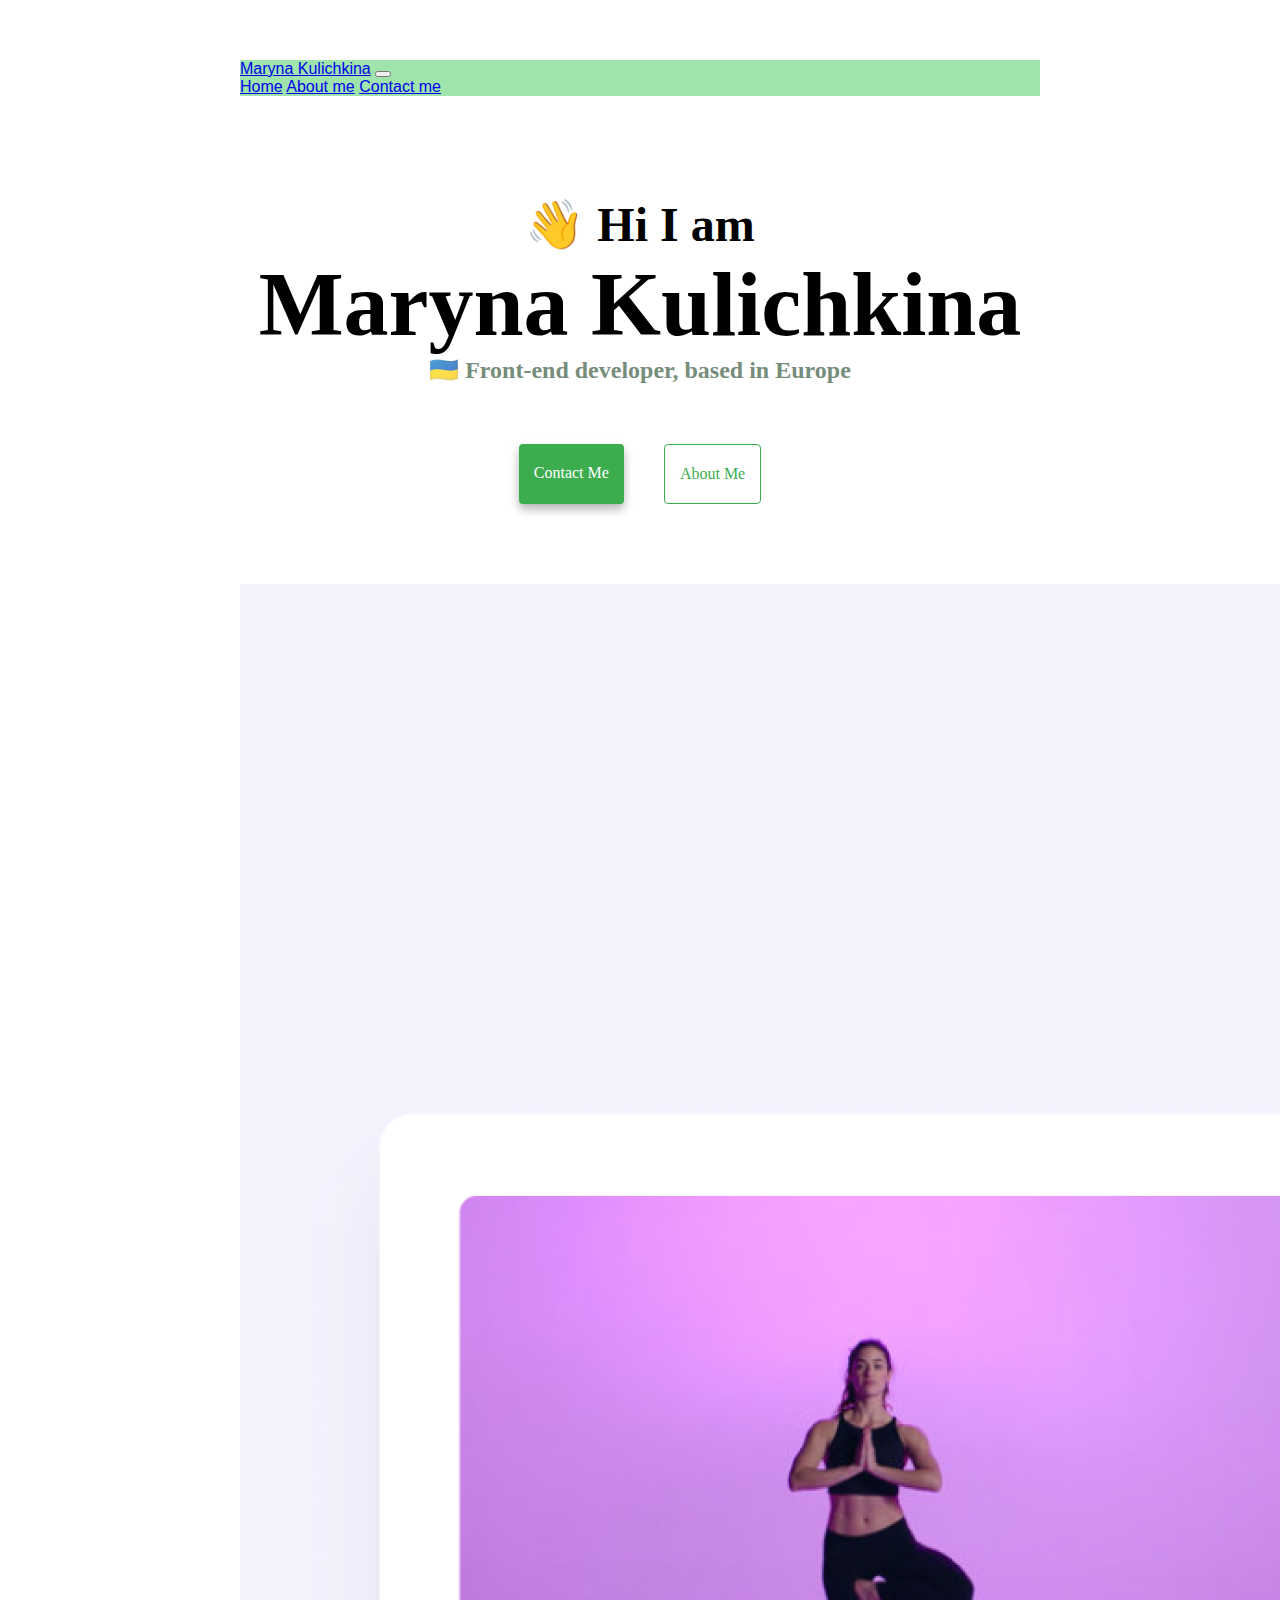
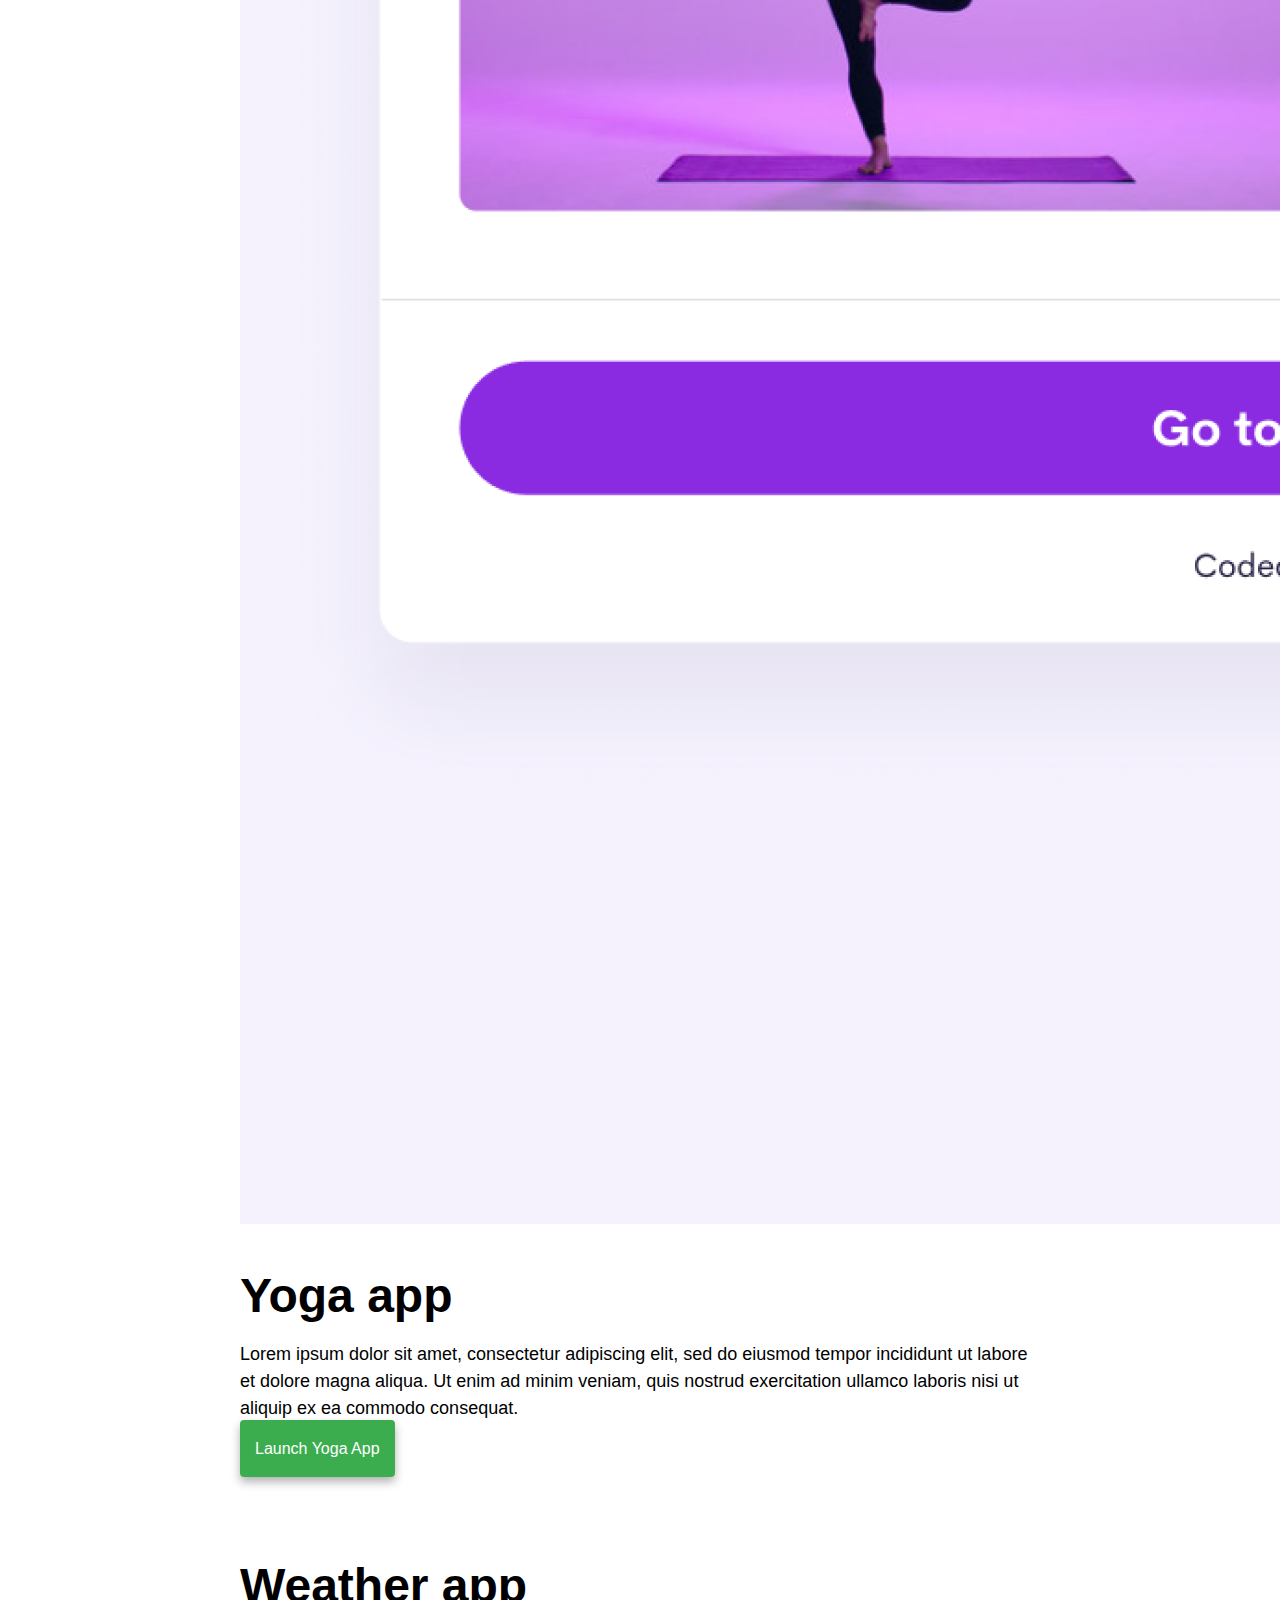
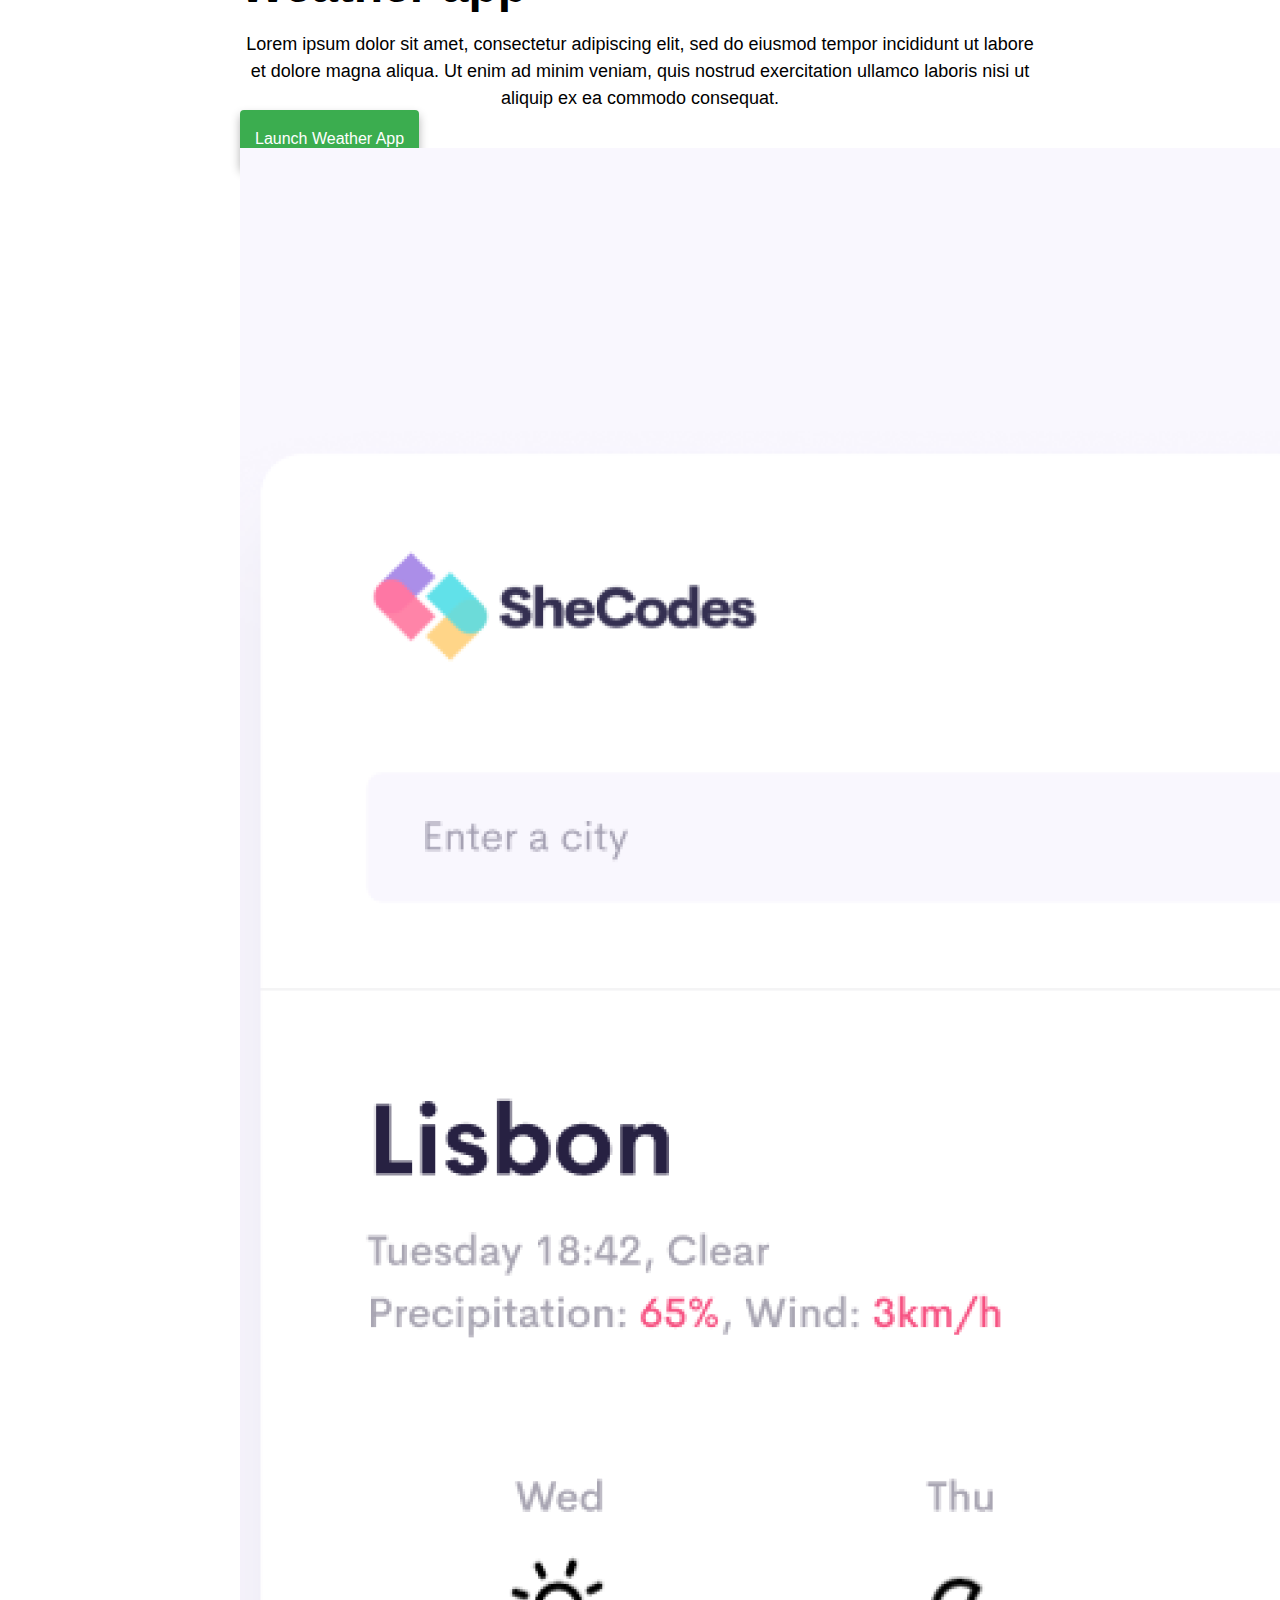
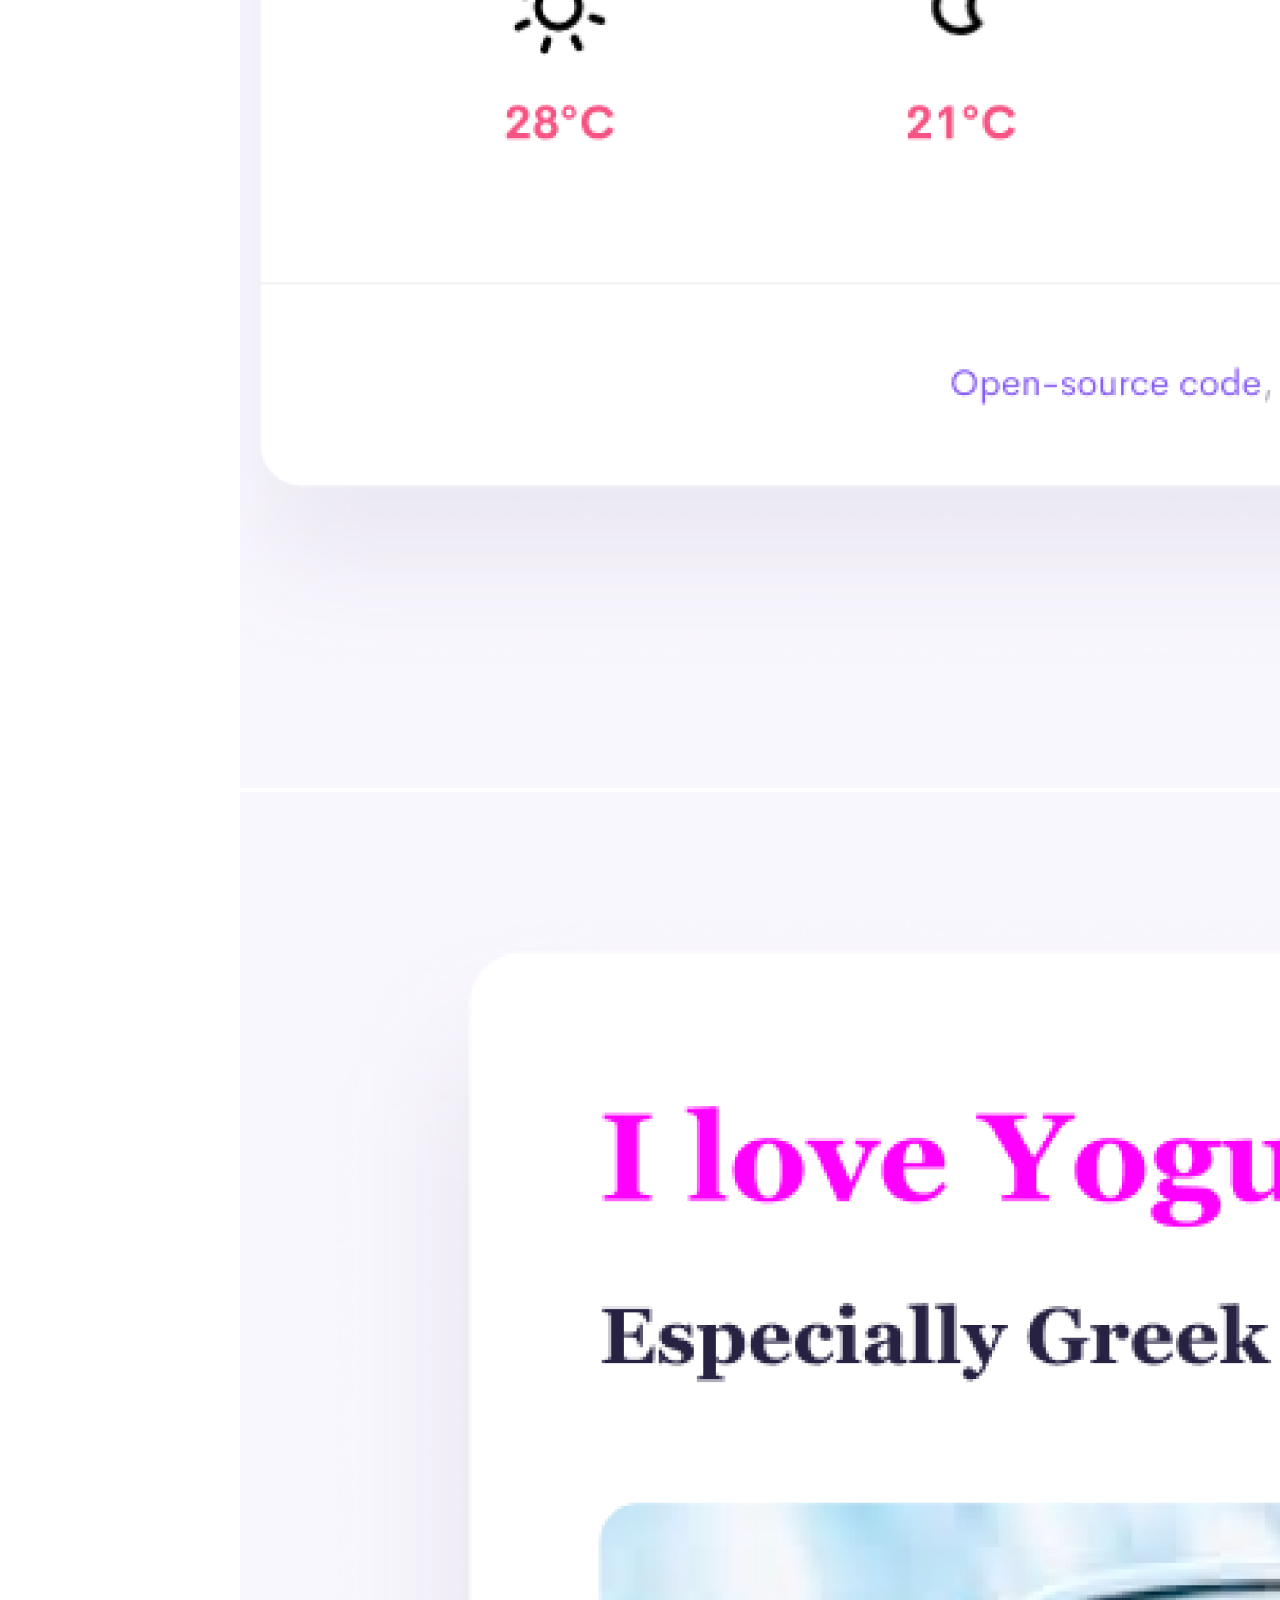
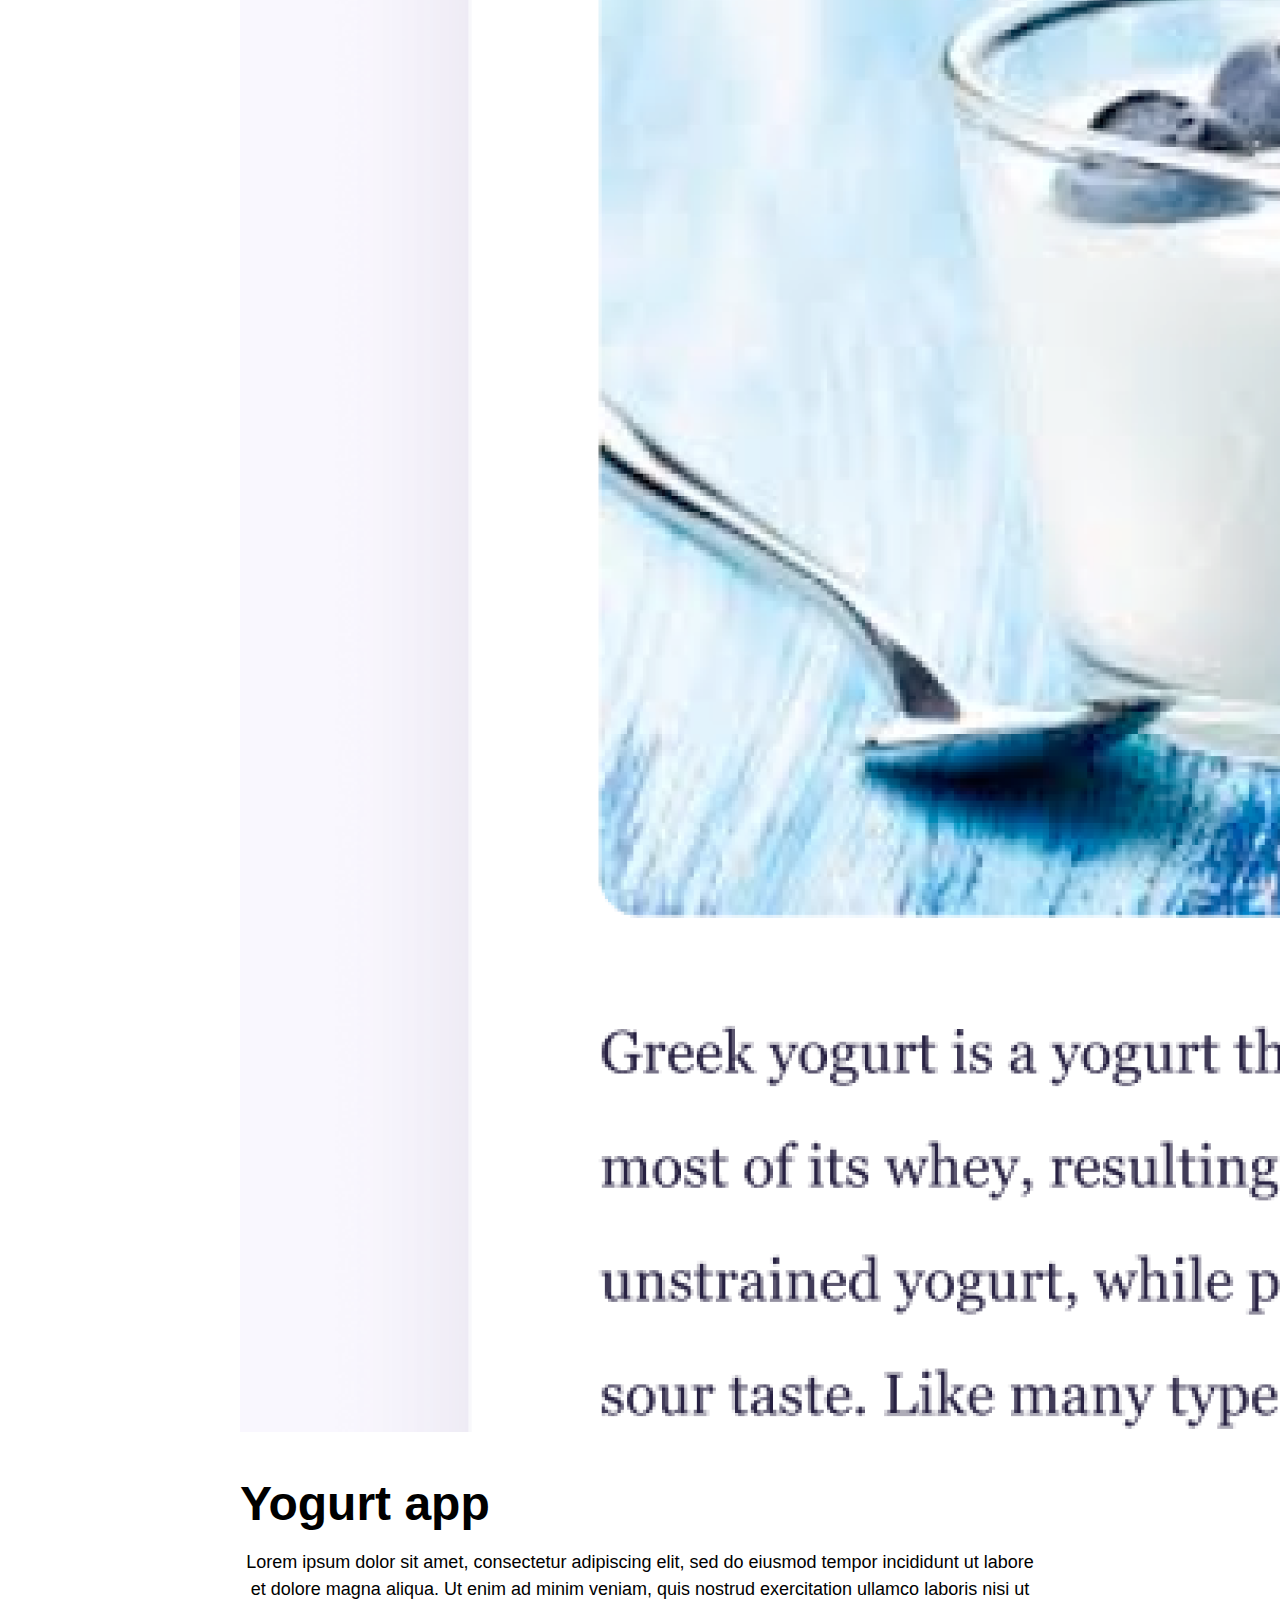
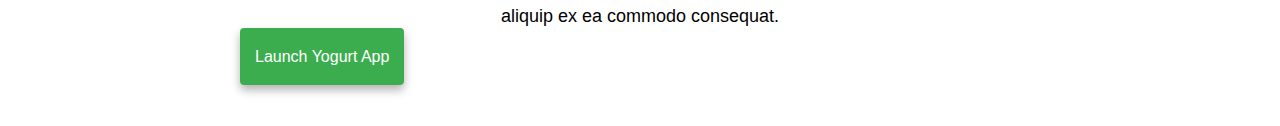
==== index.html @ 164ecdcb "Initial commit" ====
<!DOCTYPE html>
<html lang="en">
  <head>
    <meta charset="UTF-8" />
    <meta http-equiv="X-UA-Compatible" content="IE=edge" />
    <meta name="viewport" content="width=device-width, initial-scale=1.0" />
    <title>Front-end developer - Maryna Kulichkina</title>
    <meta
      name="description"
      content="Maryna Kulichkina is a front-end developer based in Europe, check out her projects and contact her for job inquiries"
    />
    <link
      href="https://cdn.jsdelivr.net/npm/bootstrap@5.2.0/dist/css/bootstrap.min.css"
      rel="stylesheet"
      integrity="sha384-gH2yIJqKdNHPEq0n4Mqa/HGKIhSkIHeL5AyhkYV8i59U5AR6csBvApHHNl/vI1Bx"
      crossorigin="anonymous"
    />
    <link rel="stylesheet" href="style.css" />
  </head>
  <body>
    <div class="container">
      <nav
        class="navbar bg-custom rounded-2 fixed-top navbar-expand-lg bg-light"
      >
        <div class="container-fluid">
          <a class="navbar-brand" href="index.html">Maryna Kulichkina</a>
          <button
            class="navbar-toggler"
            type="button"
            data-bs-toggle="collapse"
            data-bs-target="#navbarNavAltMarkup"
            aria-controls="navbarNavAltMarkup"
            aria-expanded="false"
            aria-label="Toggle navigation"
          >
            <span class="navbar-toggler-icon"></span>
          </button>
          <div class="collapse navbar-collapse" id="navbarNavAltMarkup">
            <div class="navbar-nav">
              <a class="nav-link active" aria-current="page" href="index.html"
                >Home</a
              >
              <a class="nav-link" href="about.html">About me</a>
              <a class="nav-link" href="about.html#email-link">Contact me</a>
            </div>
          </div>
        </div>
      </nav>
    </div>
    <h2>👋 Hi I am</h2>
    <h1>Maryna Kulichkina</h1>
    <h3>🇺🇦 Front-end developer, based in Europe</h3>
    <div class="navigation-links">
      <a
        href="about.html#contact"
        class="contact-link"
        title="Contact Maryna Kulichkina"
        >Contact me</a
      >
      <a href="about.html" class="about-link" title="About Maryna Kulichkina"
        >About me</a
      >
    </div>
    <div class="container">
      <div class="row">
        <div class="col-md-6">
          <img
            src="images/yoga.png"
            class="img-fluid rounded d-none d-sm-block"
            alt="Yoga project"
          />
        </div>
        <div class="col-md-6">
          <h2 class="mb-3">Yoga app</h2>
          <p class="description">
            Lorem ipsum dolor sit amet, consectetur adipiscing elit, sed do
            eiusmod tempor incididunt ut labore et dolore magna aliqua. Ut enim
            ad minim veniam, quis nostrud exercitation ullamco laboris nisi ut
            aliquip ex ea commodo consequat.
          </p>
          <div class="mt-5">
            <a href="#" class="primary-link" title="Yoga project"
              >Launch Yoga app</a
            >
          </div>
        </div>
      </div>
    </div>
    <div class="container">
      <div class="row">
        <div class="col-md-6">
          <h2 class="mb-3">Weather app</h2>
          <p>
            Lorem ipsum dolor sit amet, consectetur adipiscing elit, sed do
            eiusmod tempor incididunt ut labore et dolore magna aliqua. Ut enim
            ad minim veniam, quis nostrud exercitation ullamco laboris nisi ut
            aliquip ex ea commodo consequat.
          </p>
          <div class="mb-5 mt-5">
            <a href="#" class="primary-link" title="Weather app"
              >Launch Weather app</a
            >
          </div>
        </div>

        <div class="col-md-6">
          <img
            src="images/weather.png"
            class="img-fluid rounded d-none d-sm-block"
            alt="Weather app"
          />
        </div>
      </div>
      <div class="row">
        <div class="col-md-6">
          <img
            src="images/yogurt.png"
            class="img-fluid rounded d-none d-sm-block"
            alt="Yogurt project"
          />
        </div>
        <div class="col-md-6">
          <h2 class="mb-3">Yogurt app</h2>
          <p>
            Lorem ipsum dolor sit amet, consectetur adipiscing elit, sed do
            eiusmod tempor incididunt ut labore et dolore magna aliqua. Ut enim
            ad minim veniam, quis nostrud exercitation ullamco laboris nisi ut
            aliquip ex ea commodo consequat.
          </p>
          <div class="mt-5">
            <a href="#" class="primary-link" title="Yogurt project"
              >Launch Yogurt app</a
            >
          </div>
        </div>
      </div>
    </div>
    <script
      src="https://cdn.jsdelivr.net/npm/bootstrap@5.2.0/dist/js/bootstrap.bundle.min.js"
      integrity="sha384-A3rJD856KowSb7dwlZdYEkO39Gagi7vIsF0jrRAoQmDKKtQBHUuLZ9AsSv4jD4Xa"
      crossorigin="anonymous"
    ></script>
  </body>
</html>
---- style.css ----
:root {
  --primary-color: #3bad4f;
  --secondary-color: #9ee4ab;
  --box-shadow: 0 5px 10px rgba(0, 0, 0, 0.3);
  --h3-color: #3c5e43;
}
.container {
  font-family: "Roboto", sans-serif;
  margin: 60px auto;
  max-width: 800px;
}

body {
  margin: 20px auto;
}

h1,
h2,
h3 {
  text-align: center;
  margin: 0;
}

h1 {
  font-size: 90px;
}

h2 {
  font-size: 48px;
  padding-top: 40px;
}

h3 {
  font-size: 24px;
  opacity: 0.7;
  color: var(--h3-color);
}

p {
  font-size: 18px;
  line-height: 1.5;
  text-align: center;
}

.navigation-links {
  display: flex;
  margin-top: 40px;
  justify-content: center;
}

.navigation-links a {
  margin: 20px;
  border-radius: 4px;
  padding: 20px 15px;
  text-decoration: none;
  text-transform: capitalize;
}

.contact-link {
  background: var(--primary-color);
  box-shadow: var(--box-shadow);
  color: white;
}

.about-link {
  color: var(--primary-color);
  border: 1px solid var(--primary-color);
}

a:hover {
  color: #3c5e43;
}

.about-paragraphs {
  display: flex;
  margin: 30px 0;
}

.about-paragraphs p {
  margin: 10px;
}

.email-link {
  display: flex;
  justify-content: center;
  color: var(--primary-color);
  font-size: 28px;
  text-decoration: none;
}

.email-link:hover {
  text-decoration: underline;
}
.primary-link {
  border-radius: 4px;
  padding: 20px 15px;
  text-decoration: none;
  text-transform: capitalize;
  background: var(--primary-color);
  box-shadow: var(--box-shadow);
  color: white;
}
.mb-3,
.description {
  text-align: left;
}

.bg-custom {
  background-color: var(--secondary-color) !important;
}

@media (max-width: 576px) {
  .mb-3 {
    padding-top: 10px;
  }
  .mb-3,
  .description {
    text-align: center;
  }
  .primary-link {
    display: block;
    margin: auto 15px;
    text-align: center;
  }
  h1 {
    font-size: 48px;
  }
  h2 {
    font-size: 32px;
  }
}
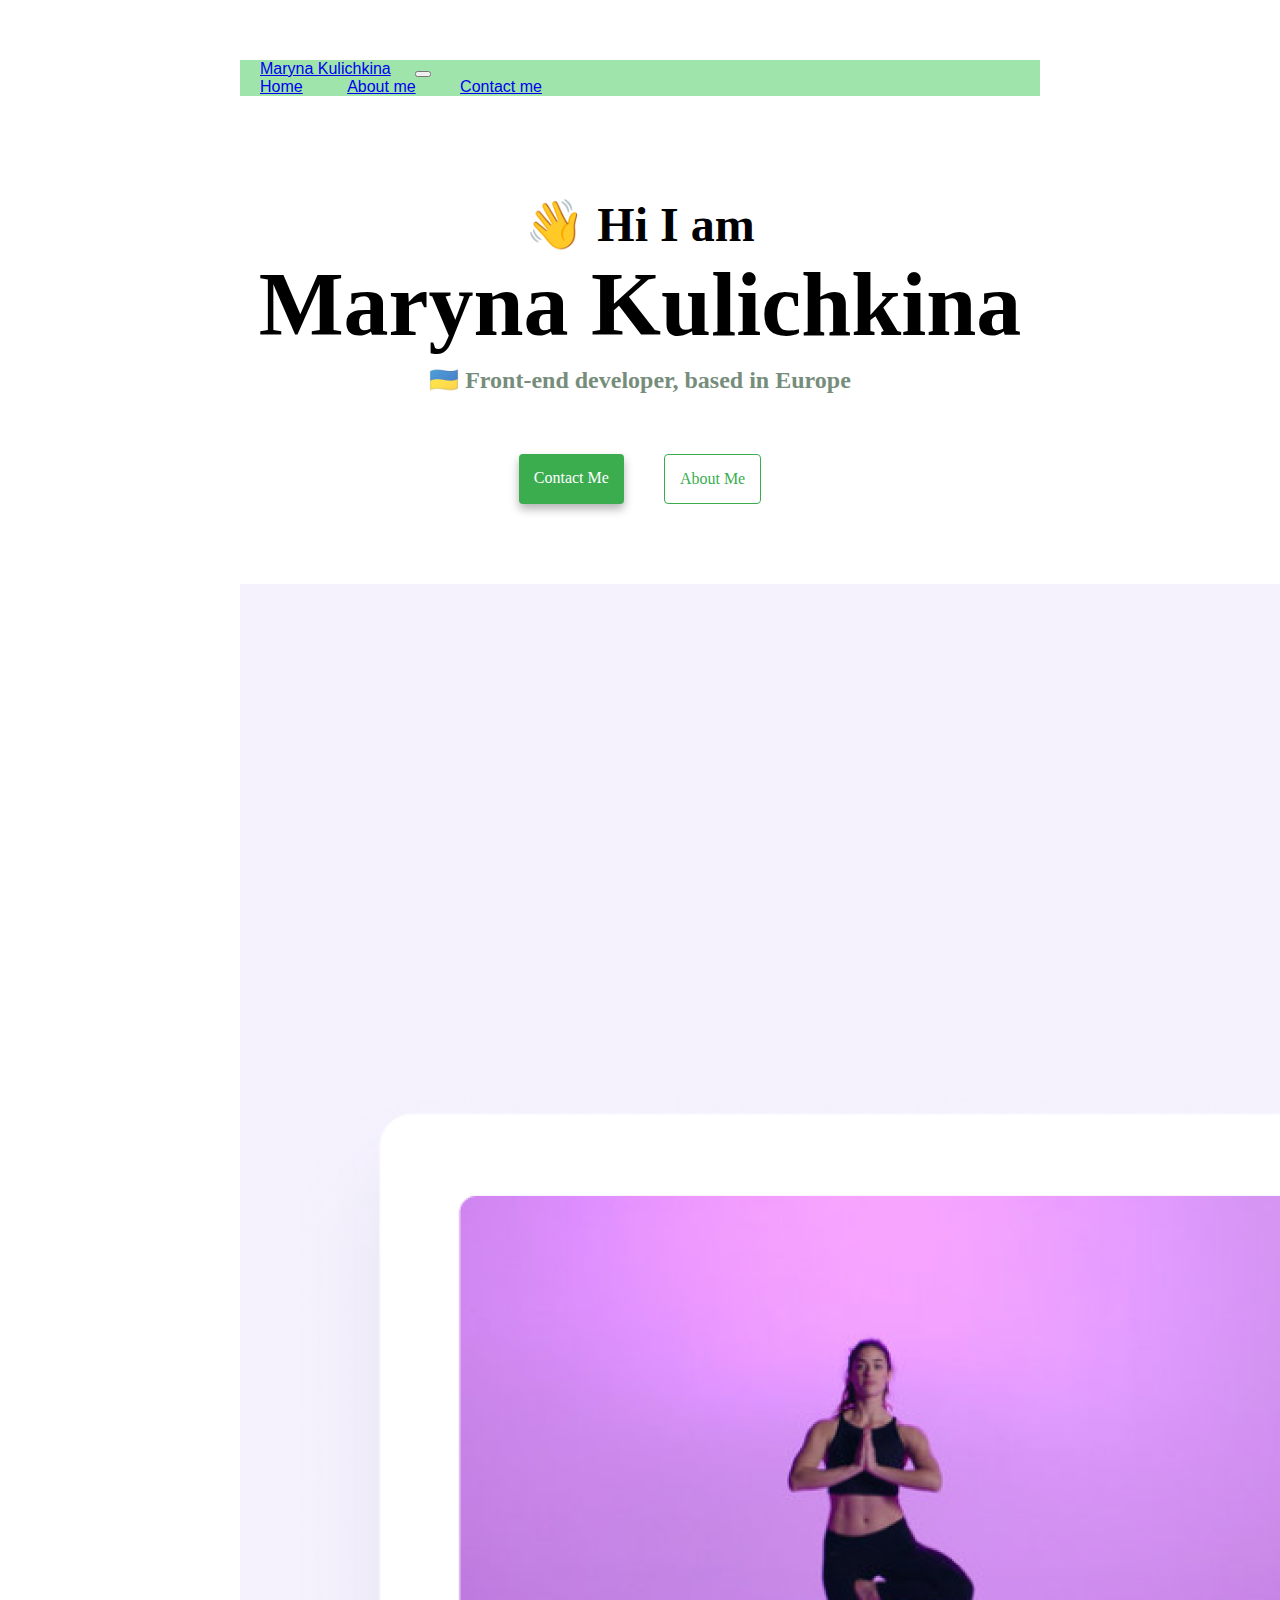
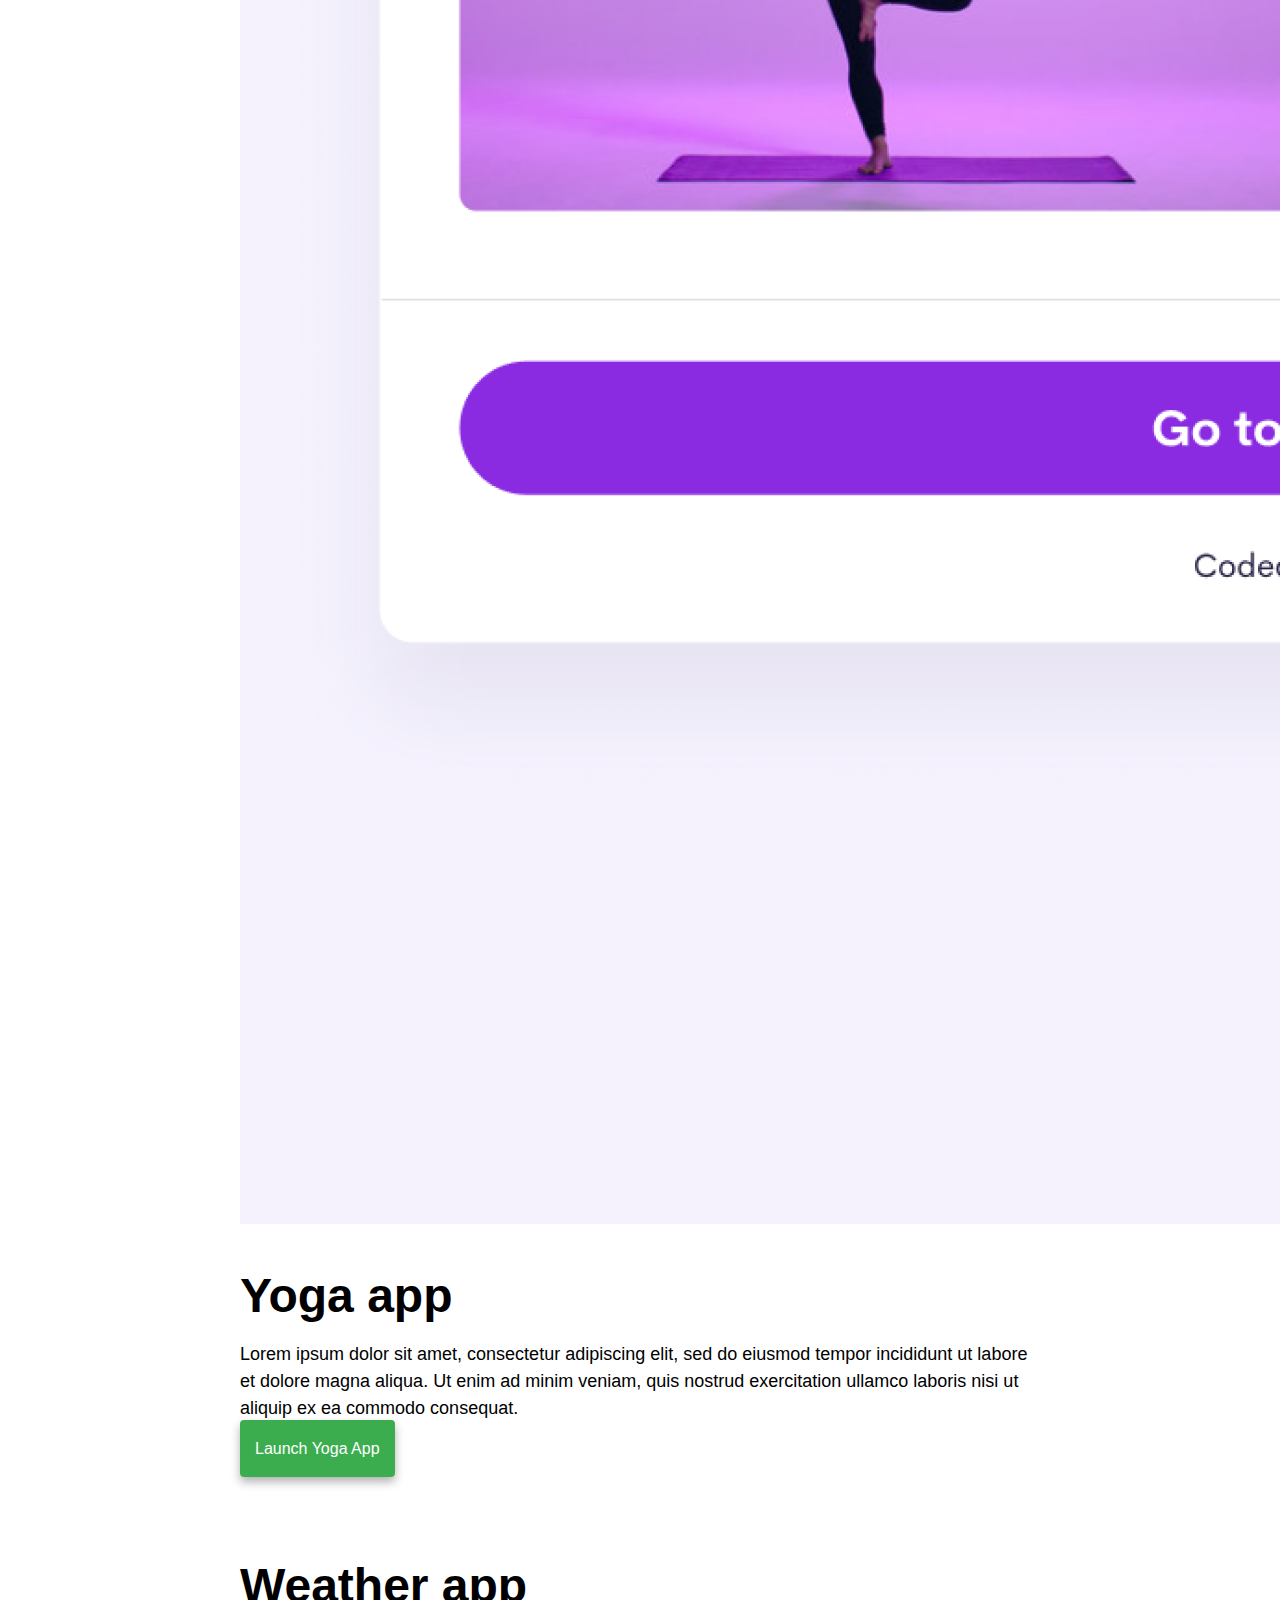
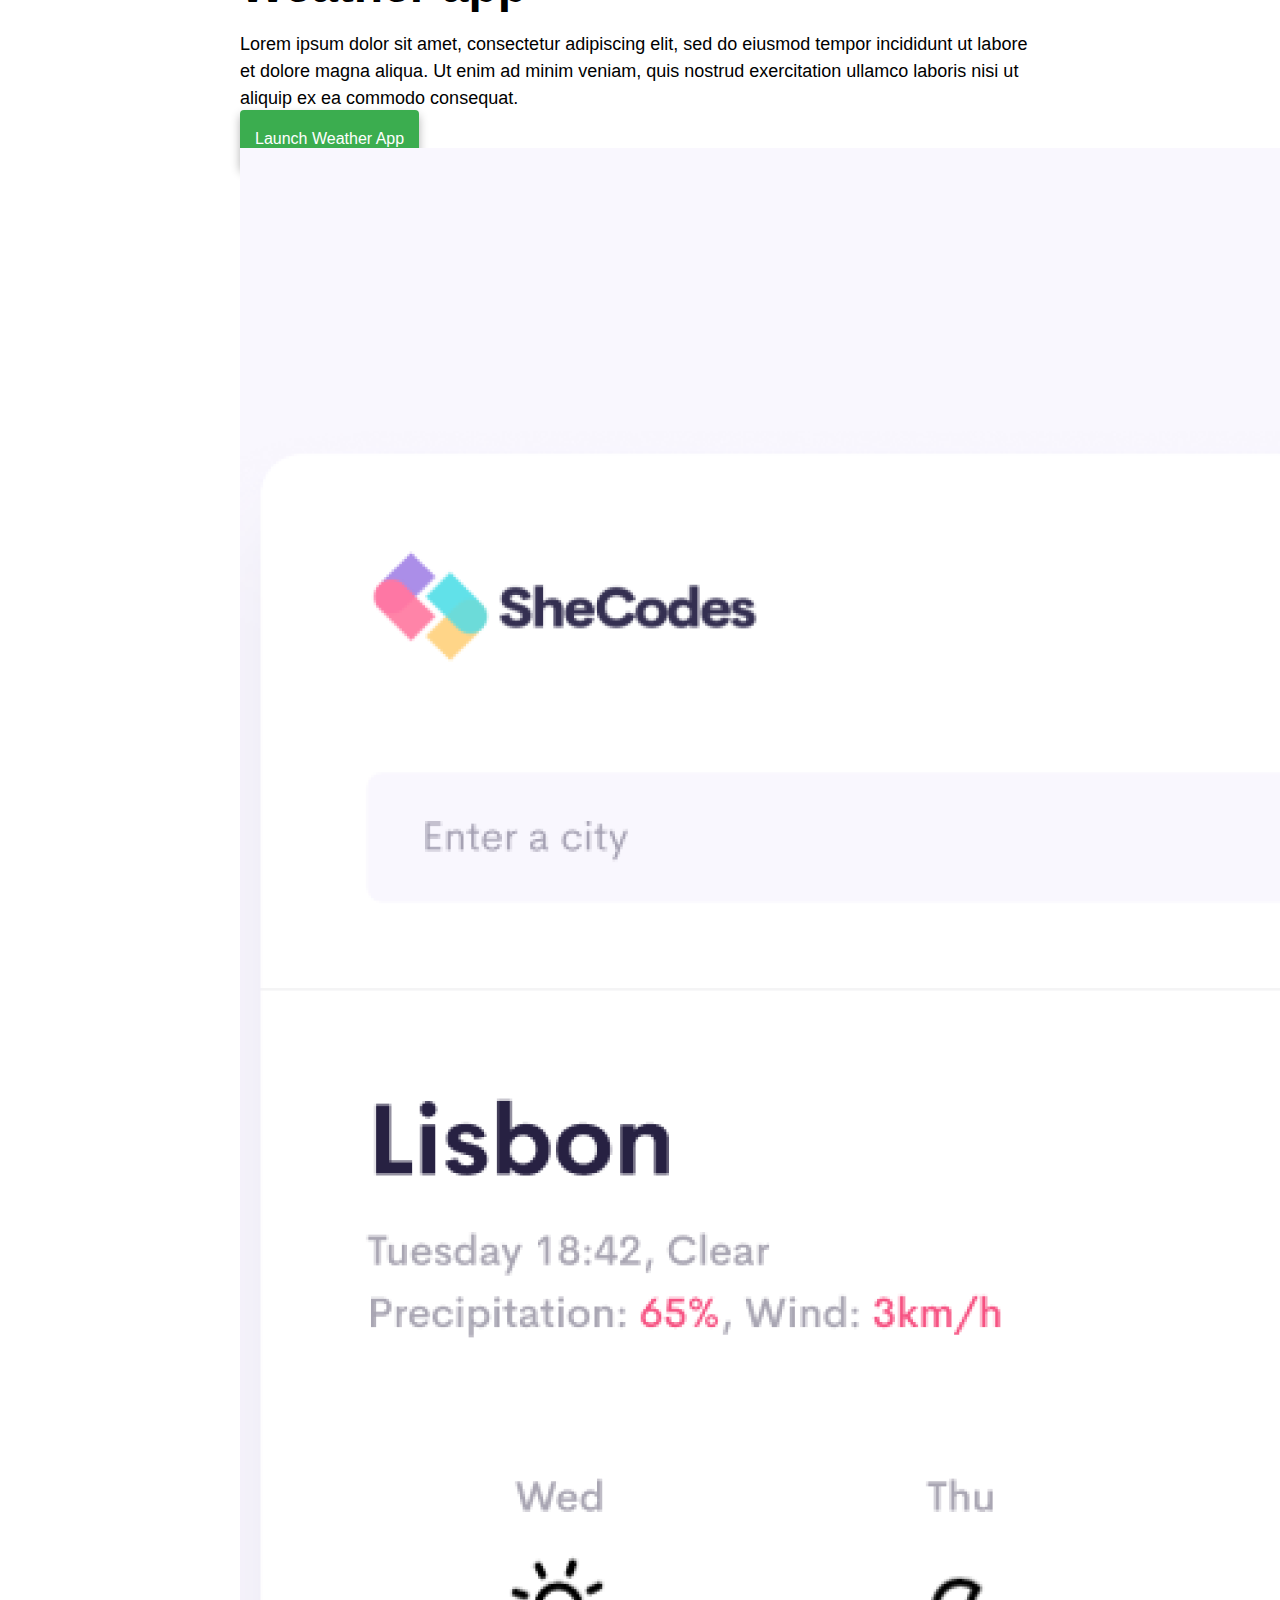
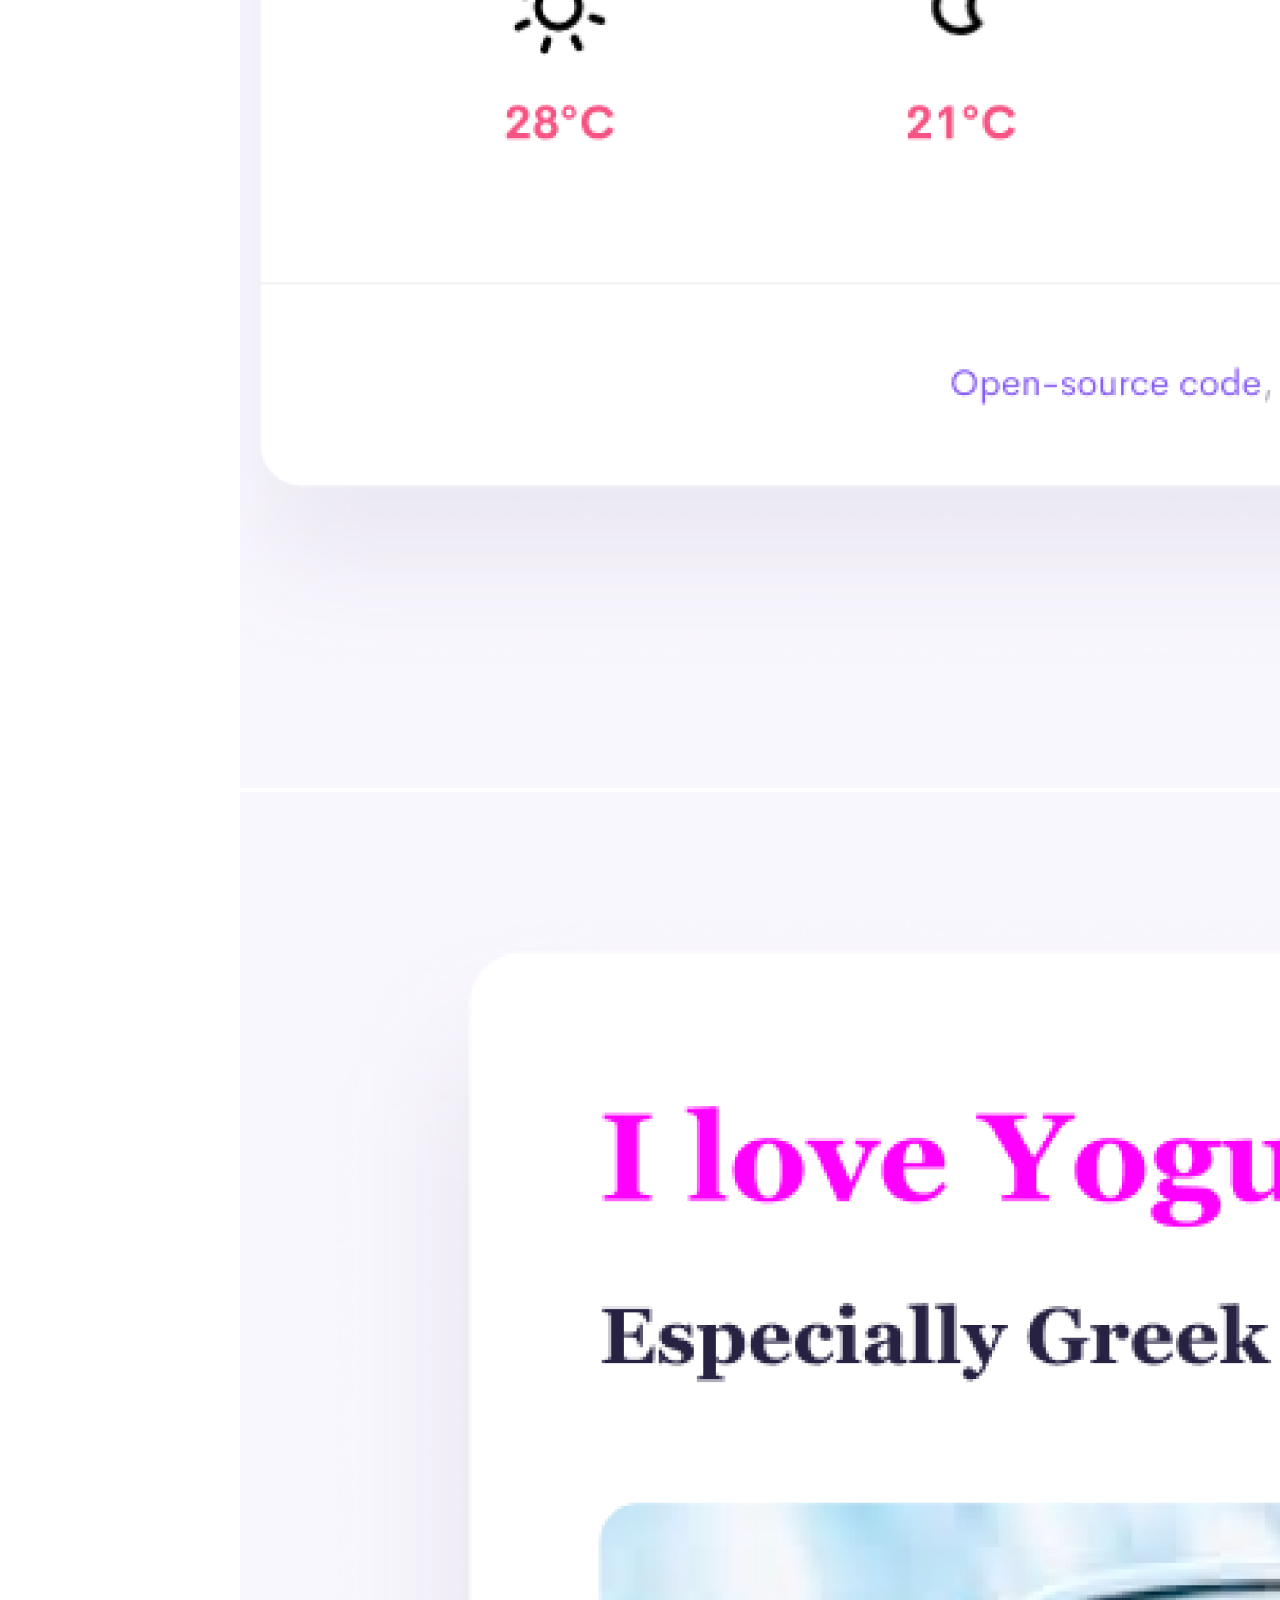
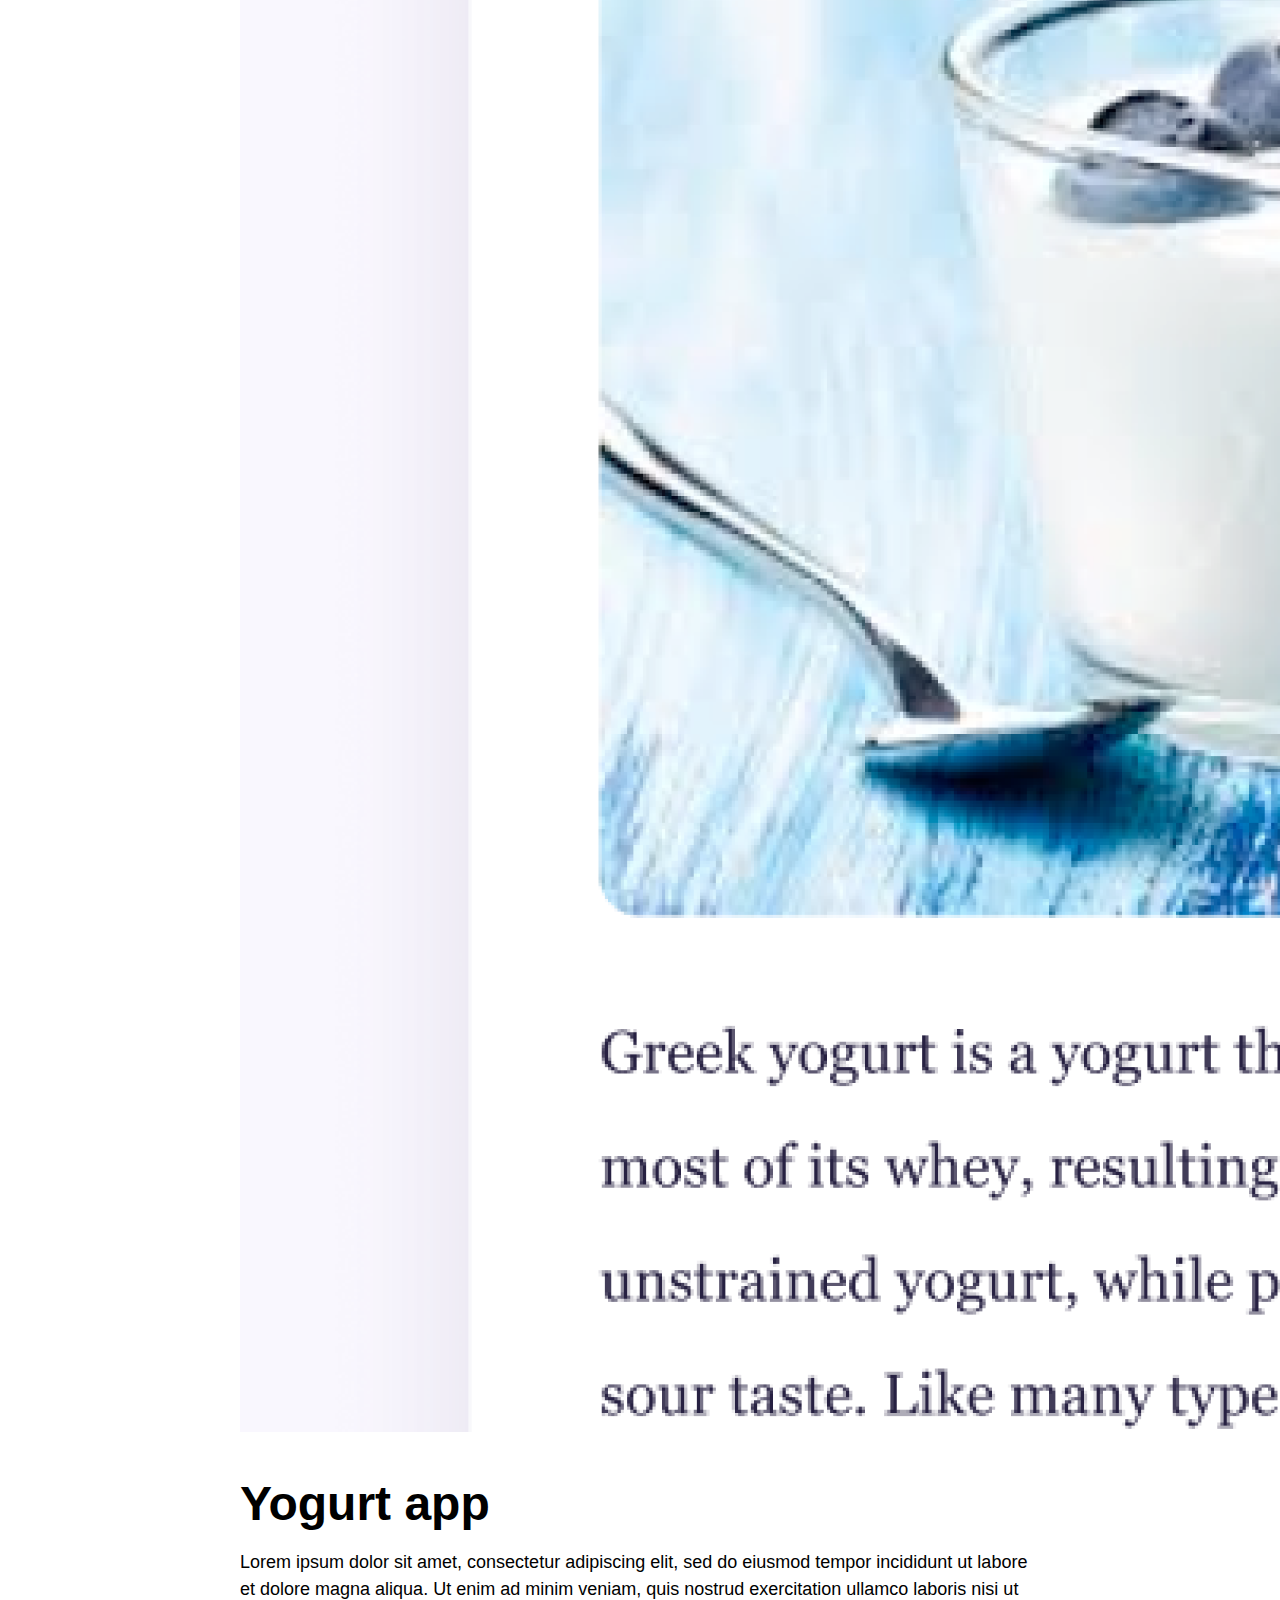
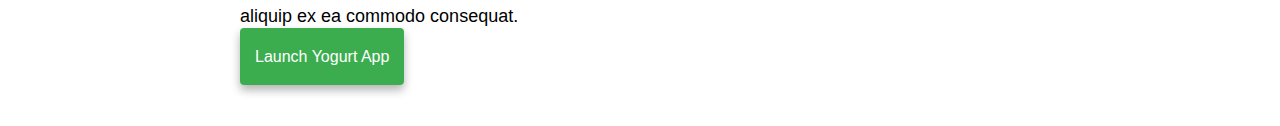
==== commit 79ba22ca: "Navbar content to left side" ====
--- a/index.html
+++ b/index.html
@@ -35,7 +35,10 @@
           >
             <span class="navbar-toggler-icon"></span>
           </button>
-          <div class="collapse navbar-collapse" id="navbarNavAltMarkup">
+          <div
+            class="collapse navbar-collapse d-flex justify-content-end"
+            id="navbarNavAltMarkup"
+          >
             <div class="navbar-nav">
               <a class="nav-link active" aria-current="page" href="index.html"
                 >Home</a
@@ -90,7 +93,7 @@
       <div class="row">
         <div class="col-md-6">
           <h2 class="mb-3">Weather app</h2>
-          <p>
+          <p class="description">
             Lorem ipsum dolor sit amet, consectetur adipiscing elit, sed do
             eiusmod tempor incididunt ut labore et dolore magna aliqua. Ut enim
             ad minim veniam, quis nostrud exercitation ullamco laboris nisi ut
@@ -121,7 +124,7 @@
         </div>
         <div class="col-md-6">
           <h2 class="mb-3">Yogurt app</h2>
-          <p>
+          <p class="description">
             Lorem ipsum dolor sit amet, consectetur adipiscing elit, sed do
             eiusmod tempor incididunt ut labore et dolore magna aliqua. Ut enim
             ad minim veniam, quis nostrud exercitation ullamco laboris nisi ut
--- a/style.css
+++ b/style.css
@@ -10,6 +10,10 @@
   max-width: 800px;
 }
 
+.nav-link,
+.navbar-brand {
+  margin: auto 20px;
+}
 body {
   margin: 20px auto;
 }
@@ -31,6 +35,7 @@
 }
 
 h3 {
+  padding-top: 10px;
   font-size: 24px;
   opacity: 0.7;
   color: var(--h3-color);
@@ -51,7 +56,7 @@
 .navigation-links a {
   margin: 20px;
   border-radius: 4px;
-  padding: 20px 15px;
+  padding: 15px 15px;
   text-decoration: none;
   text-transform: capitalize;
 }
@@ -128,4 +133,9 @@
   h2 {
     font-size: 32px;
   }
+  .nav-link,
+  .navbar-nav {
+    display: flex !important;
+    justify-content: center;
+  }
 }
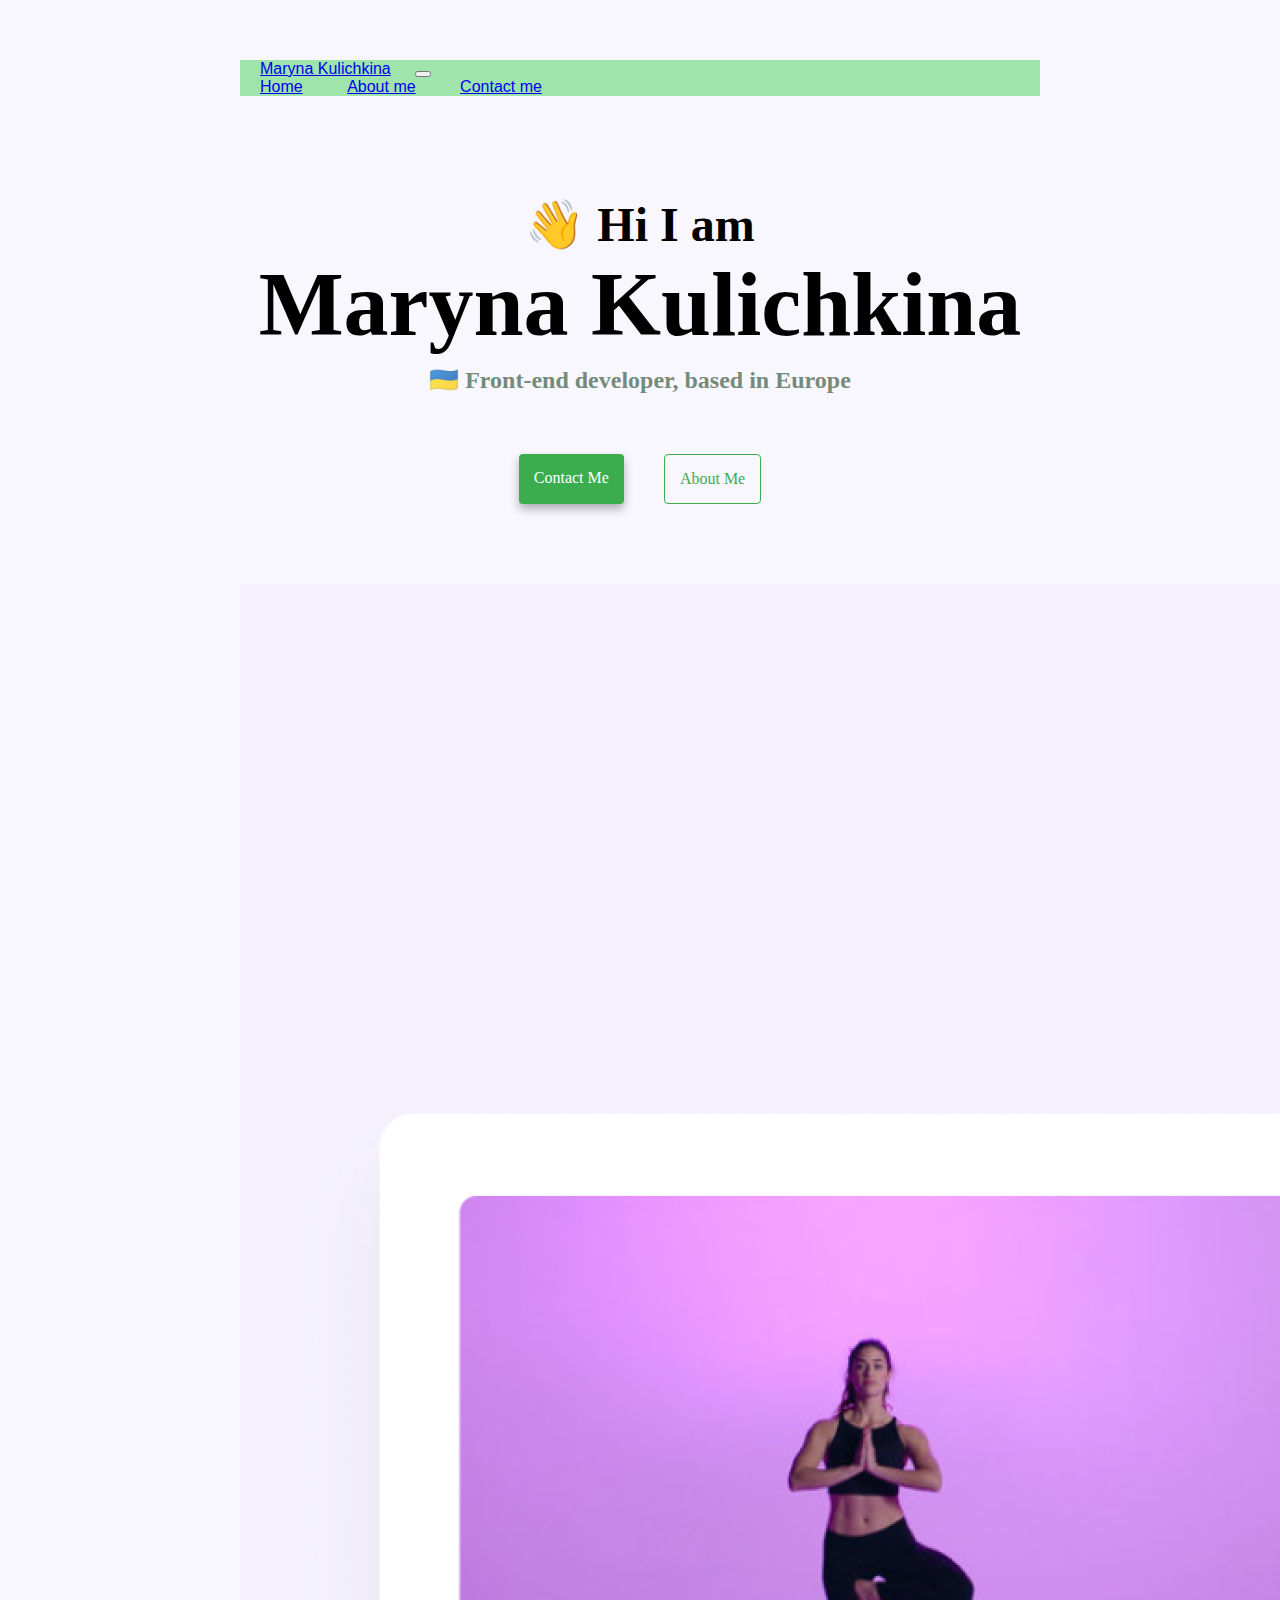
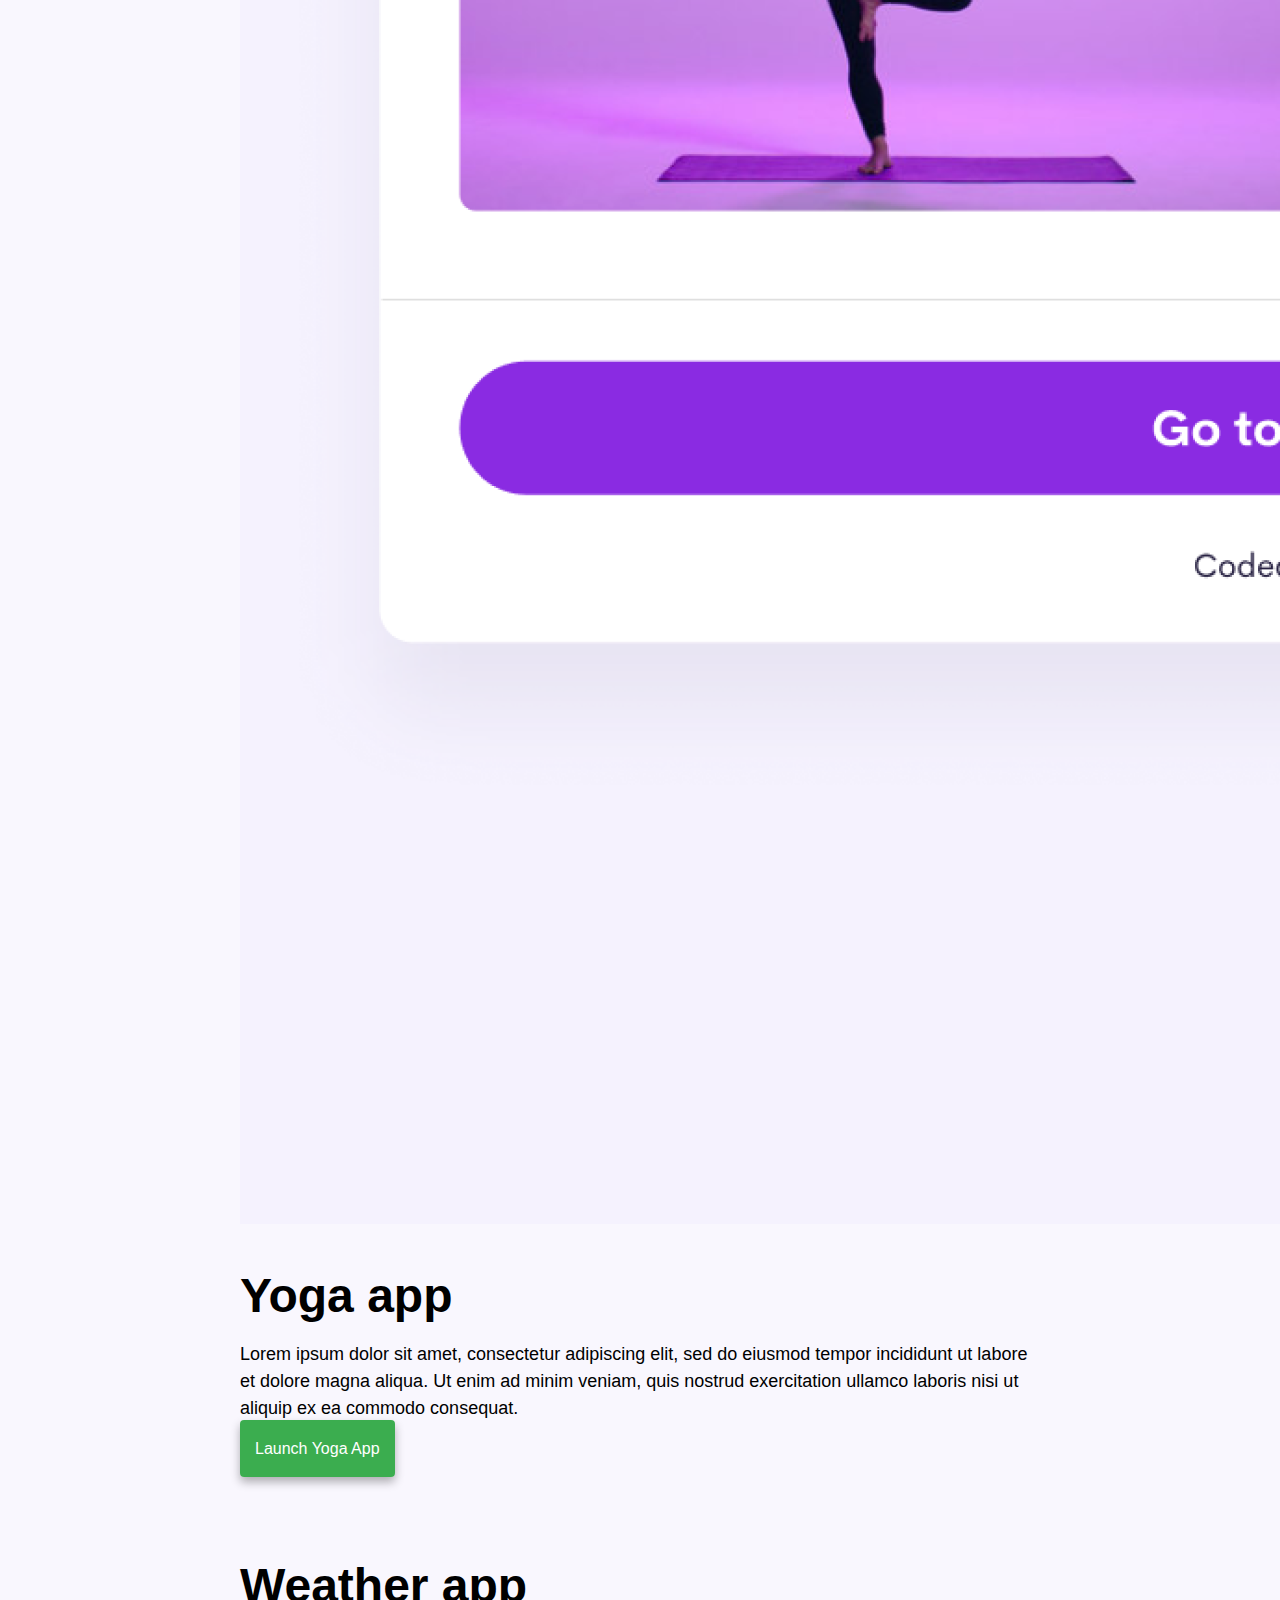
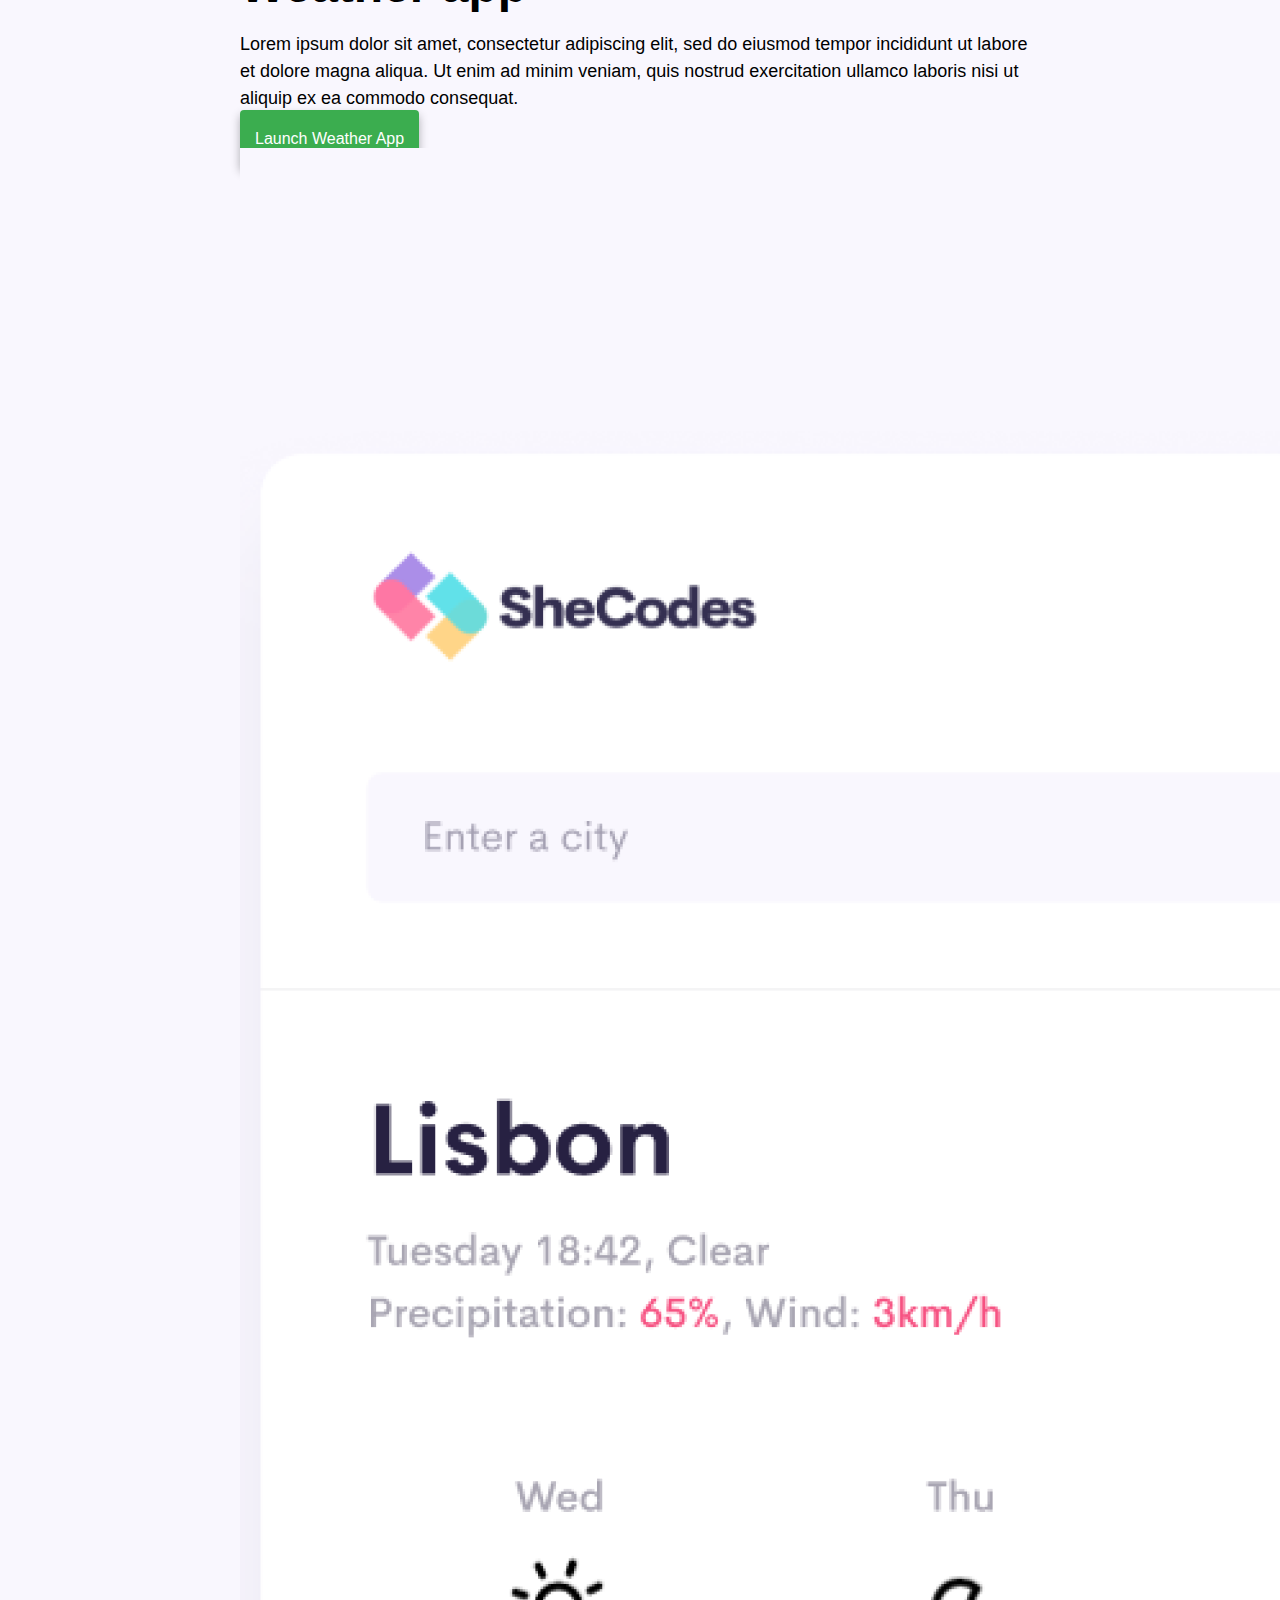
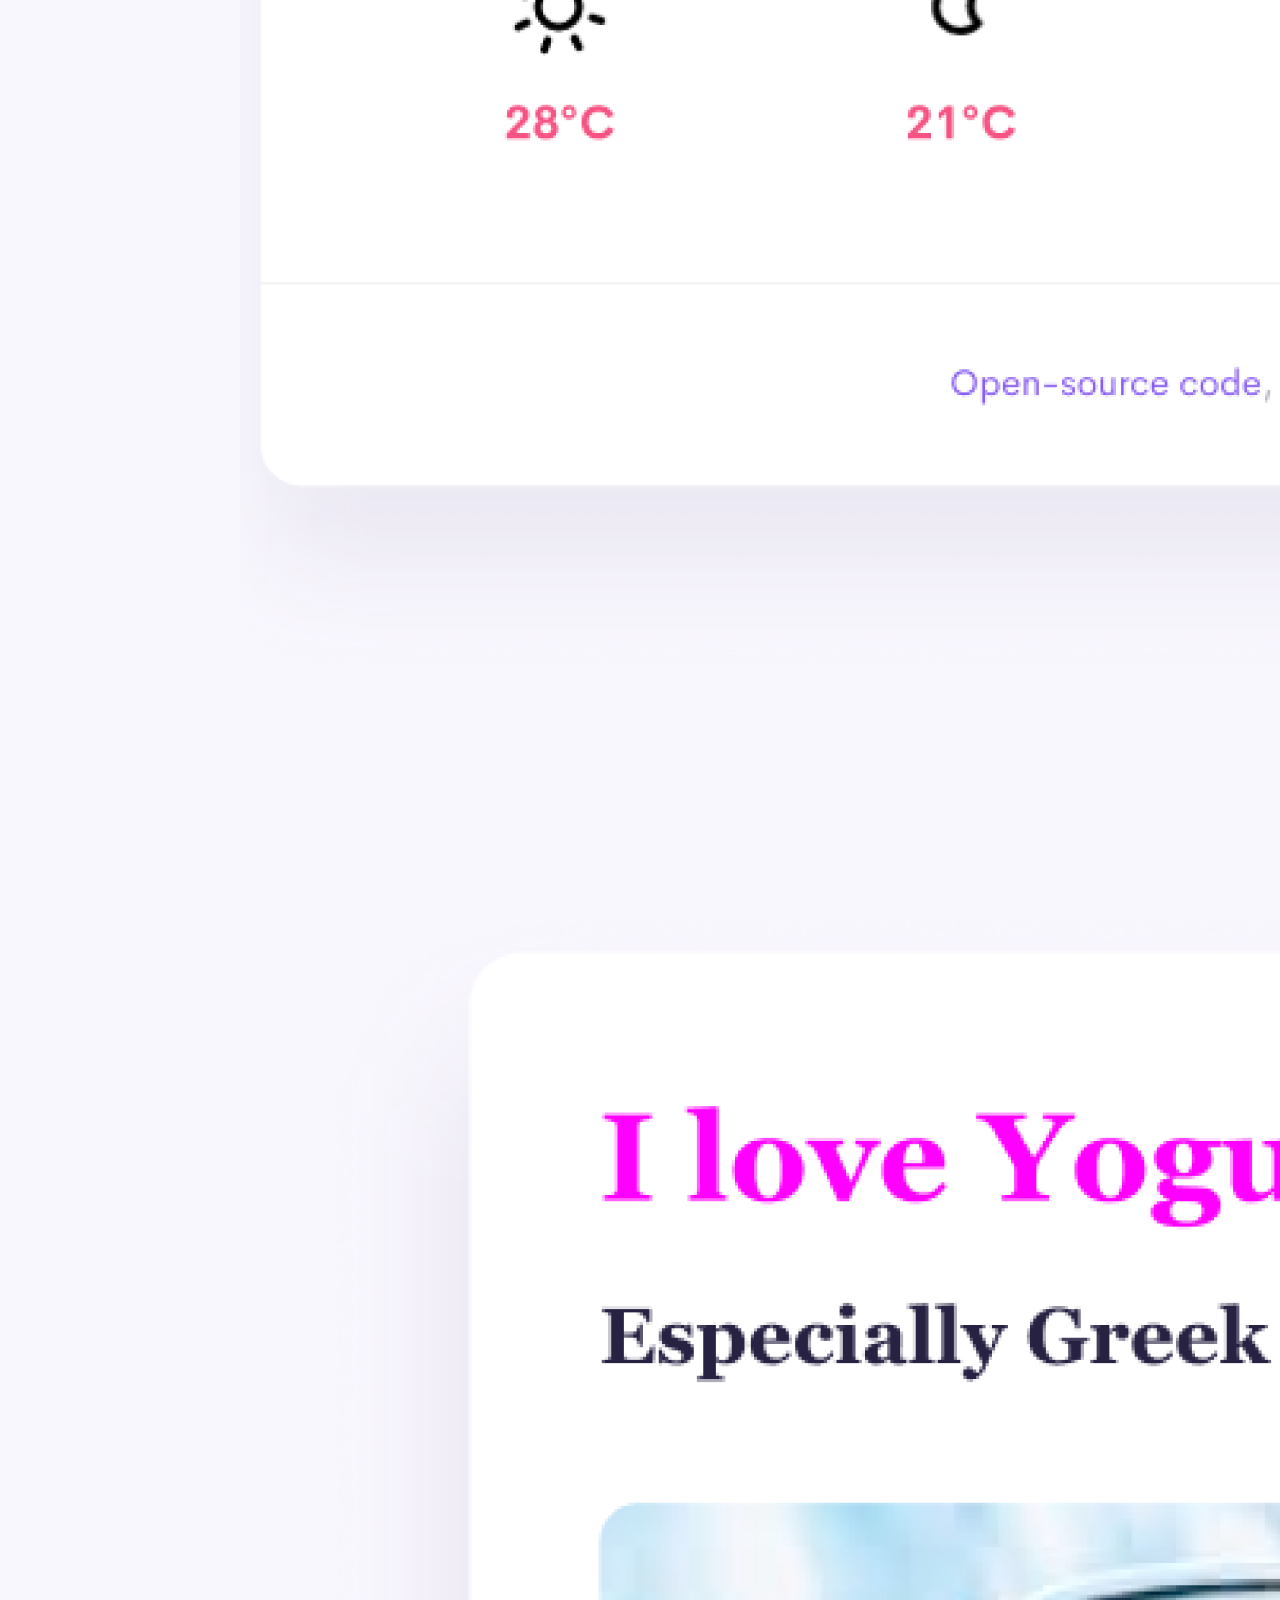
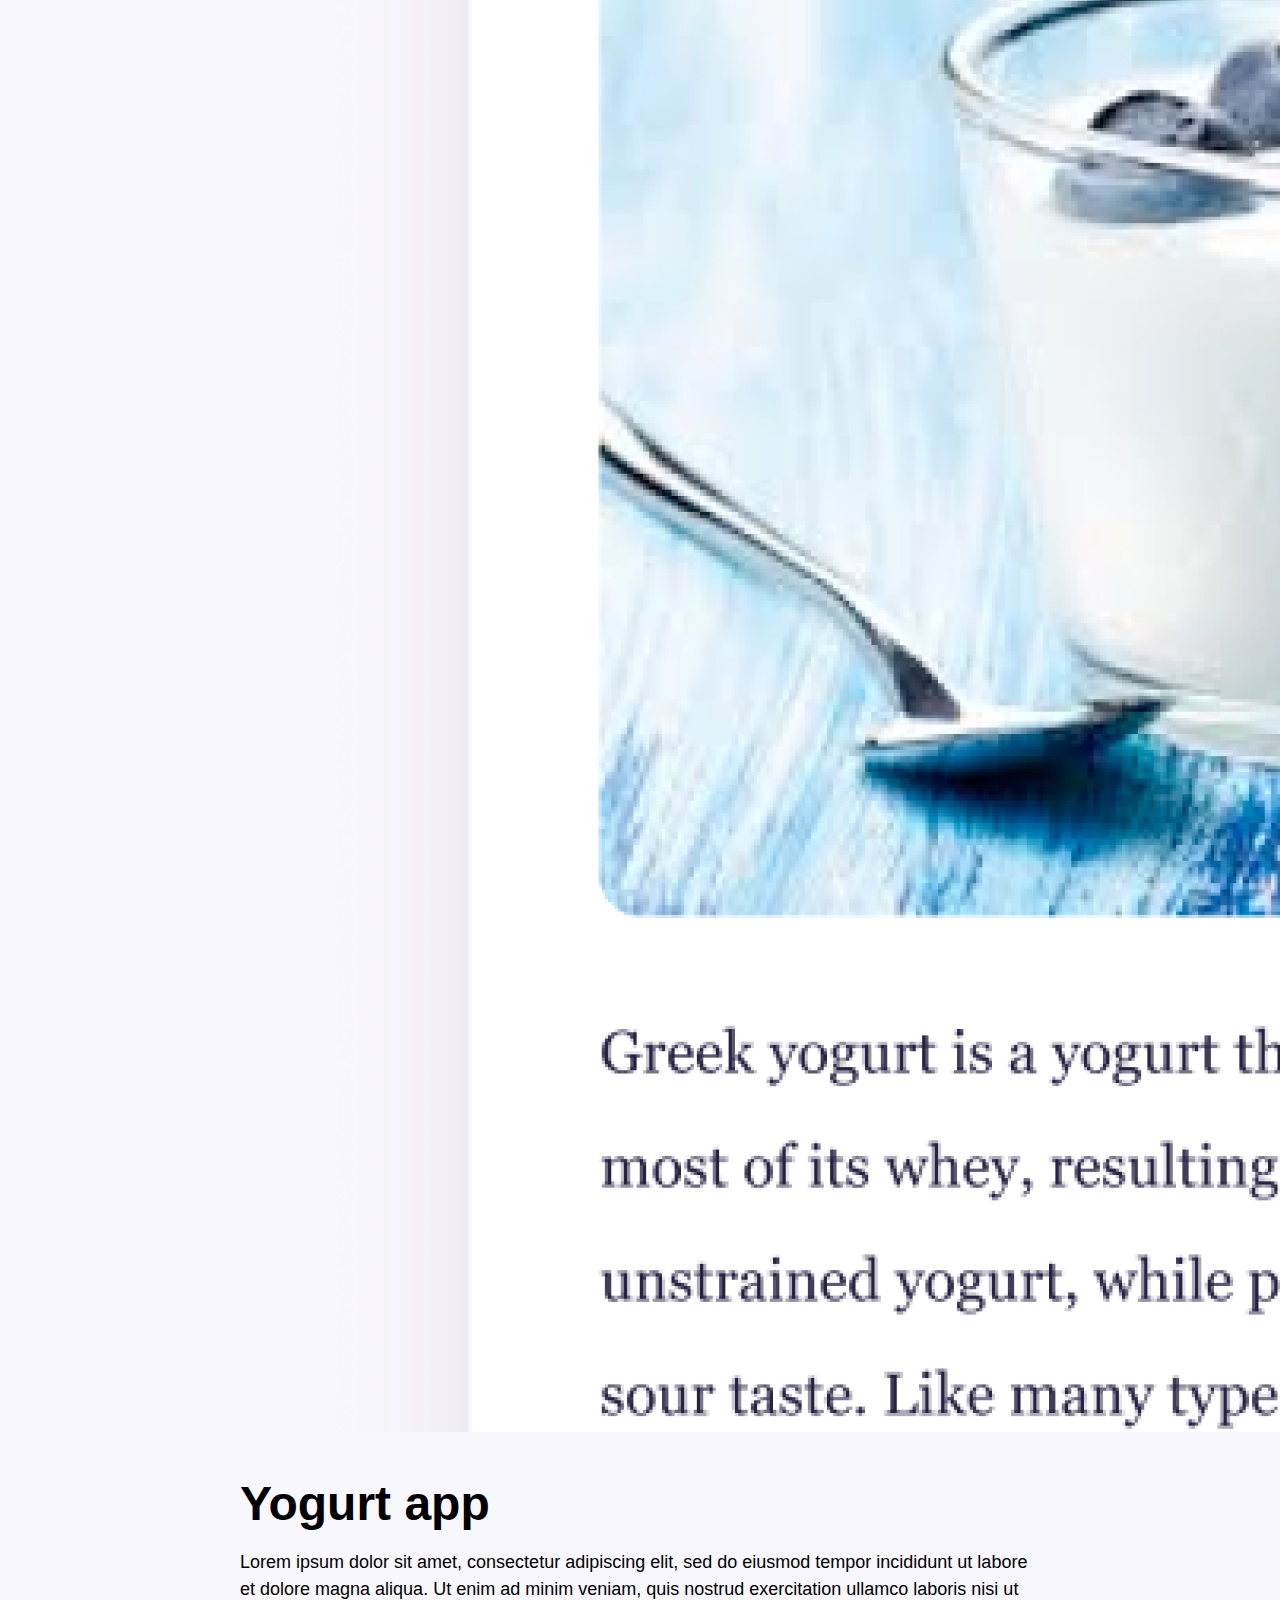
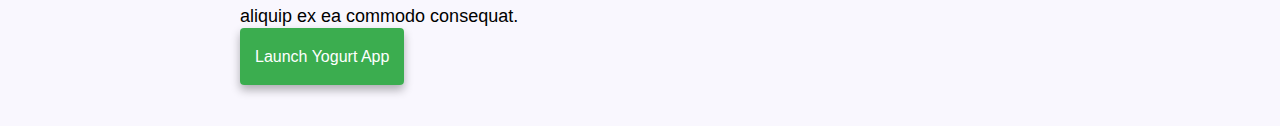
==== commit 2aafcbf0: "upgrade bootstrap links, added bg color" ====
--- a/index.html
+++ b/index.html
@@ -139,8 +139,8 @@
       </div>
     </div>
     <script
-      src="https://cdn.jsdelivr.net/npm/bootstrap@5.2.0/dist/js/bootstrap.bundle.min.js"
-      integrity="sha384-A3rJD856KowSb7dwlZdYEkO39Gagi7vIsF0jrRAoQmDKKtQBHUuLZ9AsSv4jD4Xa"
+      src="https://cdn.jsdelivr.net/npm/bootstrap@5.2.1/dist/js/bootstrap.bundle.min.js"
+      integrity="sha384-u1OknCvxWvY5kfmNBILK2hRnQC3Pr17a+RTT6rIHI7NnikvbZlHgTPOOmMi466C8"
       crossorigin="anonymous"
     ></script>
   </body>
--- a/style.css
+++ b/style.css
@@ -3,6 +3,11 @@
   --secondary-color: #9ee4ab;
   --box-shadow: 0 5px 10px rgba(0, 0, 0, 0.3);
   --h3-color: #3c5e43;
+  --main-bg-color: #f9f7fe;
+}
+
+body {
+  background-color: var(--main-bg-color);
 }
 .container {
   font-family: "Roboto", sans-serif;
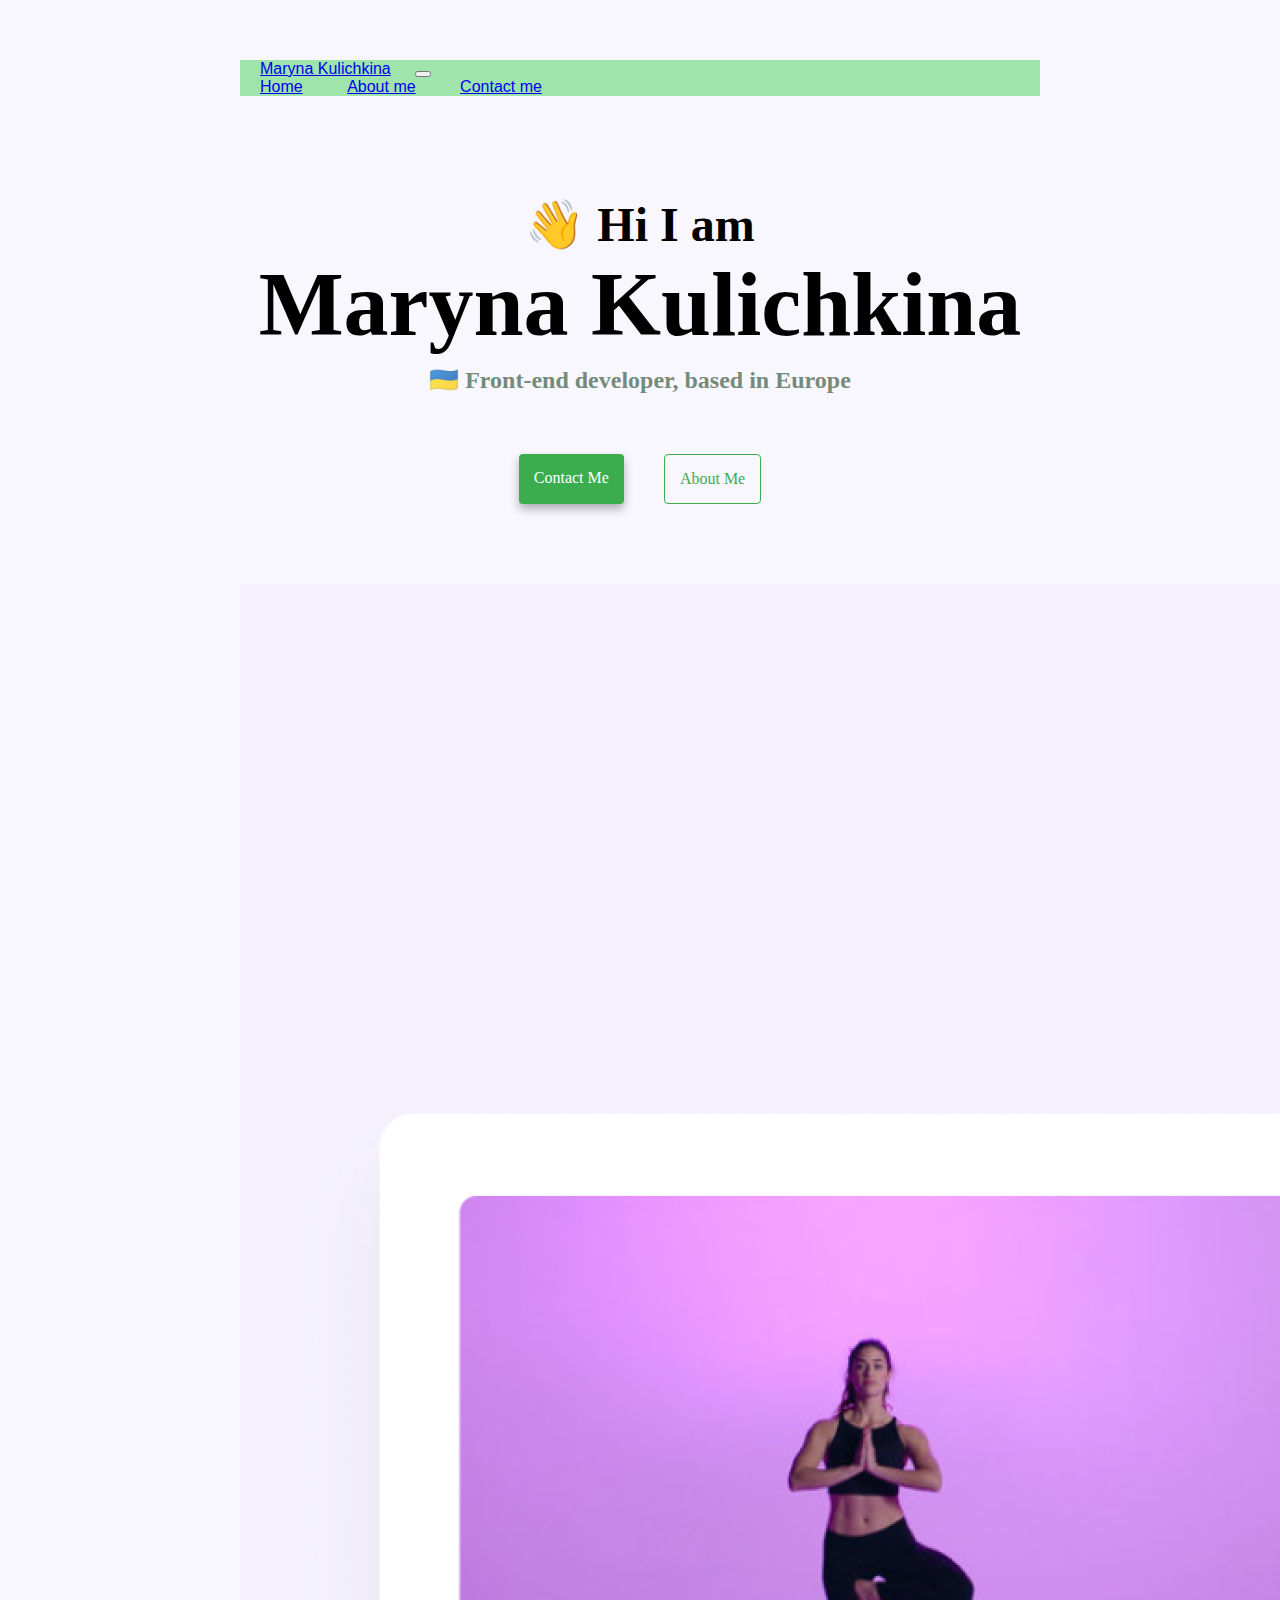
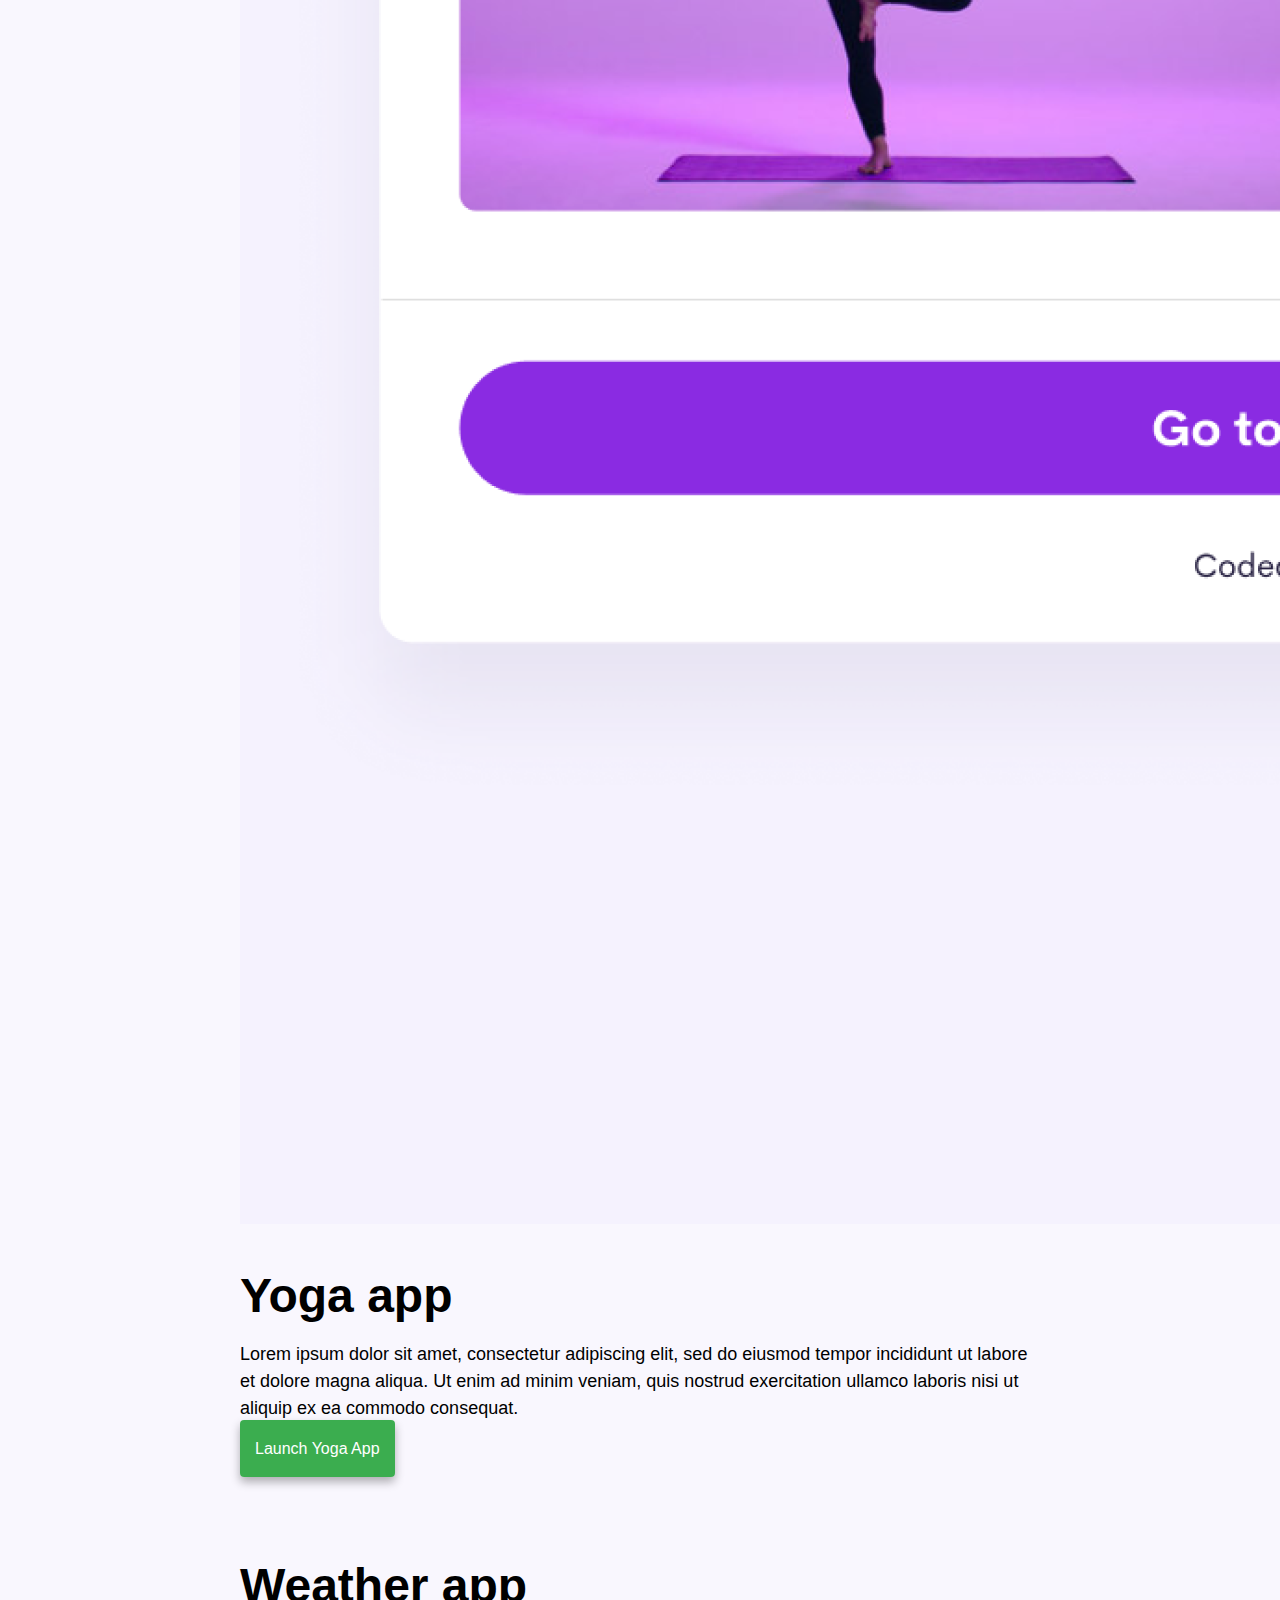
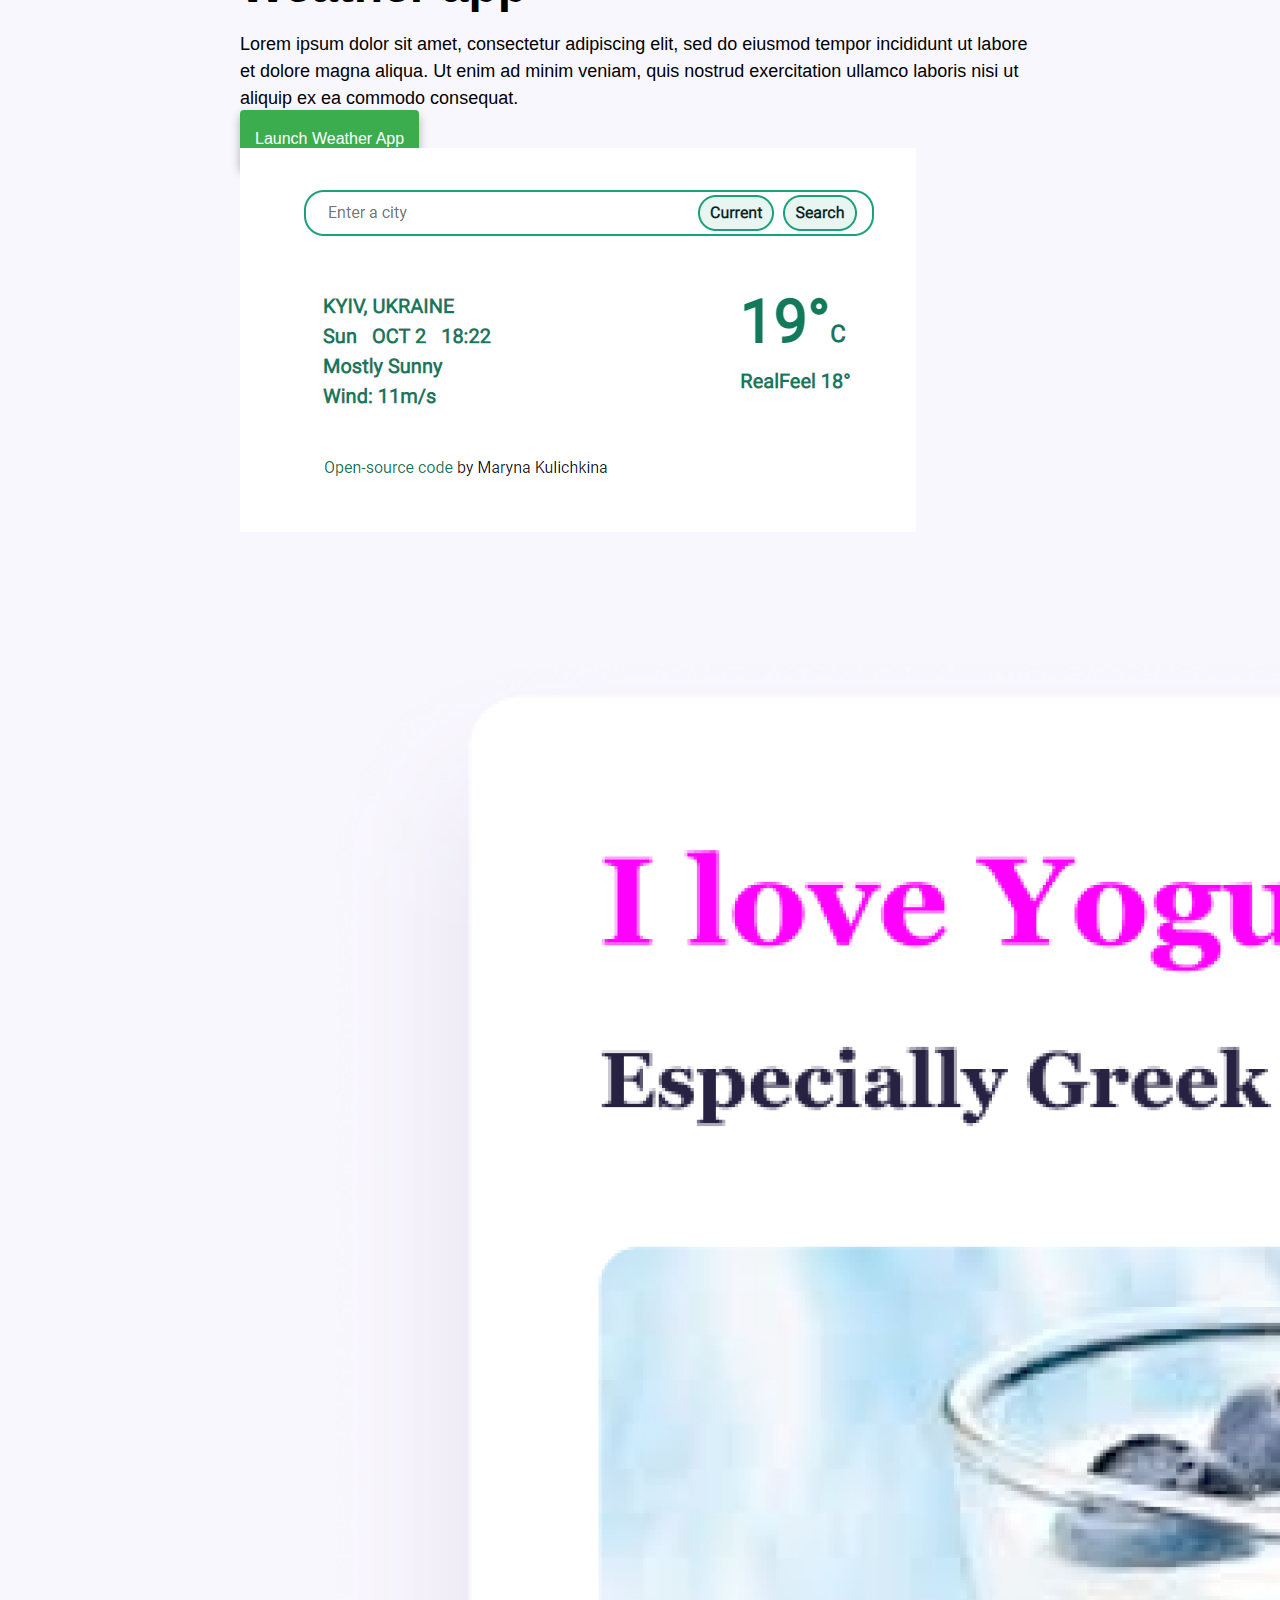
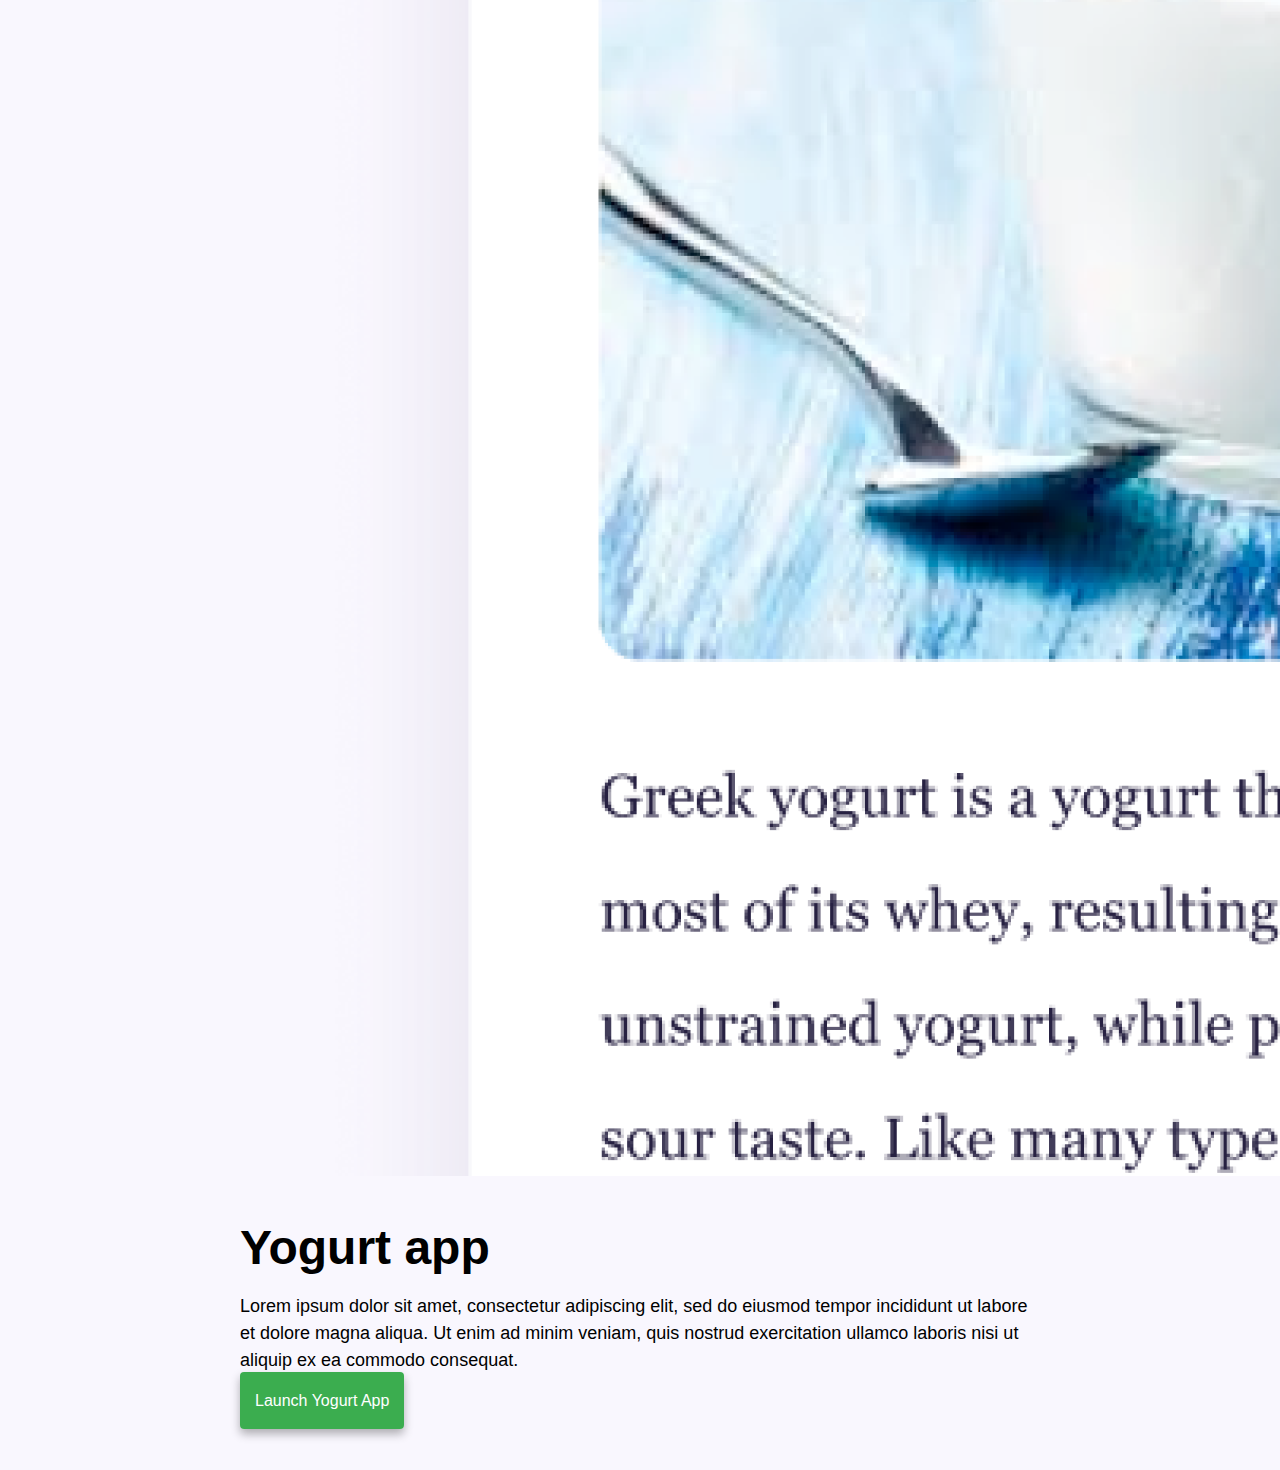
==== commit e8e4b9dc: "change weather-app pic" ====
--- a/index.html
+++ b/index.html
@@ -100,7 +100,10 @@
             aliquip ex ea commodo consequat.
           </p>
           <div class="mb-5 mt-5">
-            <a href="#" class="primary-link" title="Weather app"
+            <a
+              href="https://marvelous-torte-d23eba.netlify.app/"
+              class="primary-link"
+              title="Weather app"
               >Launch Weather app</a
             >
           </div>
--- a/style.css
+++ b/style.css
@@ -115,6 +115,10 @@
   text-align: left;
 }
 
+.me {
+  max-width: 80%;
+}
+
 .bg-custom {
   background-color: var(--secondary-color) !important;
 }
@@ -143,4 +147,9 @@
     display: flex !important;
     justify-content: center;
   }
+
+  .me {
+    display: block;
+    margin: 0 auto;
+  }
 }
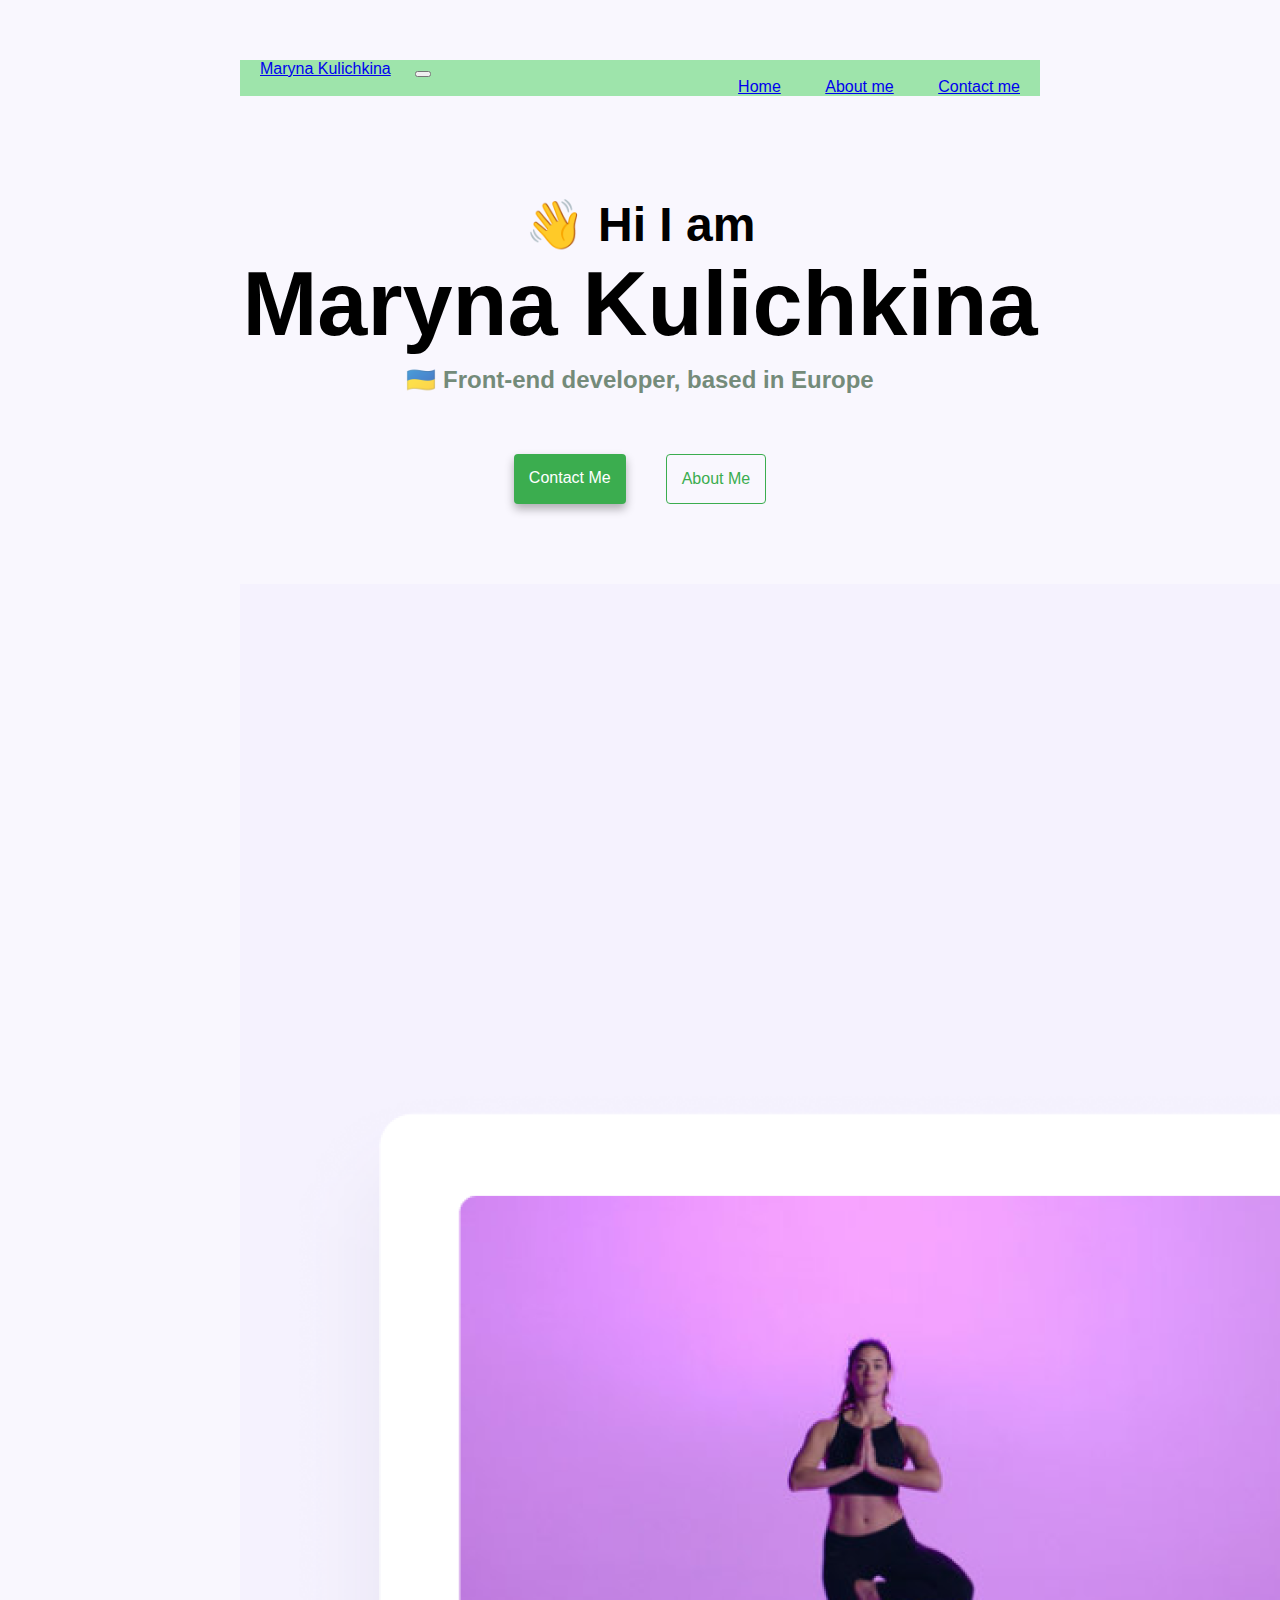
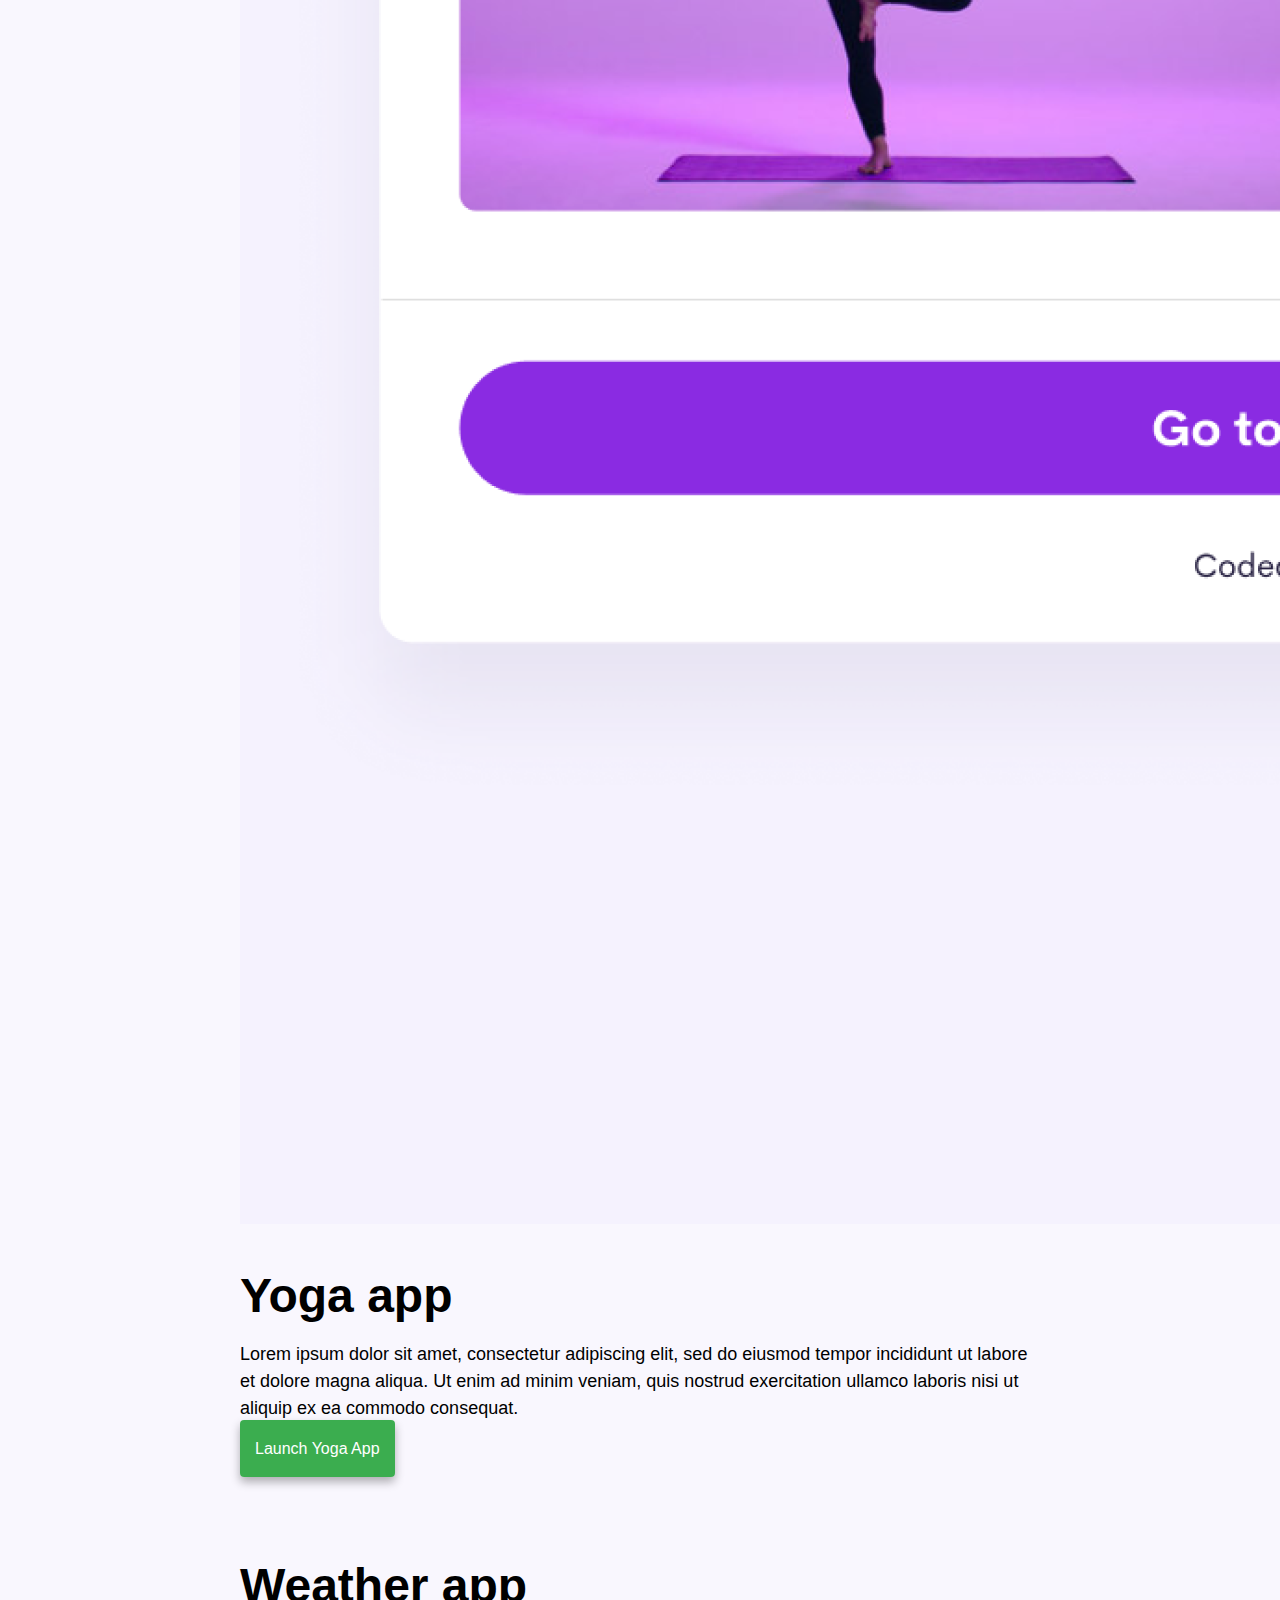
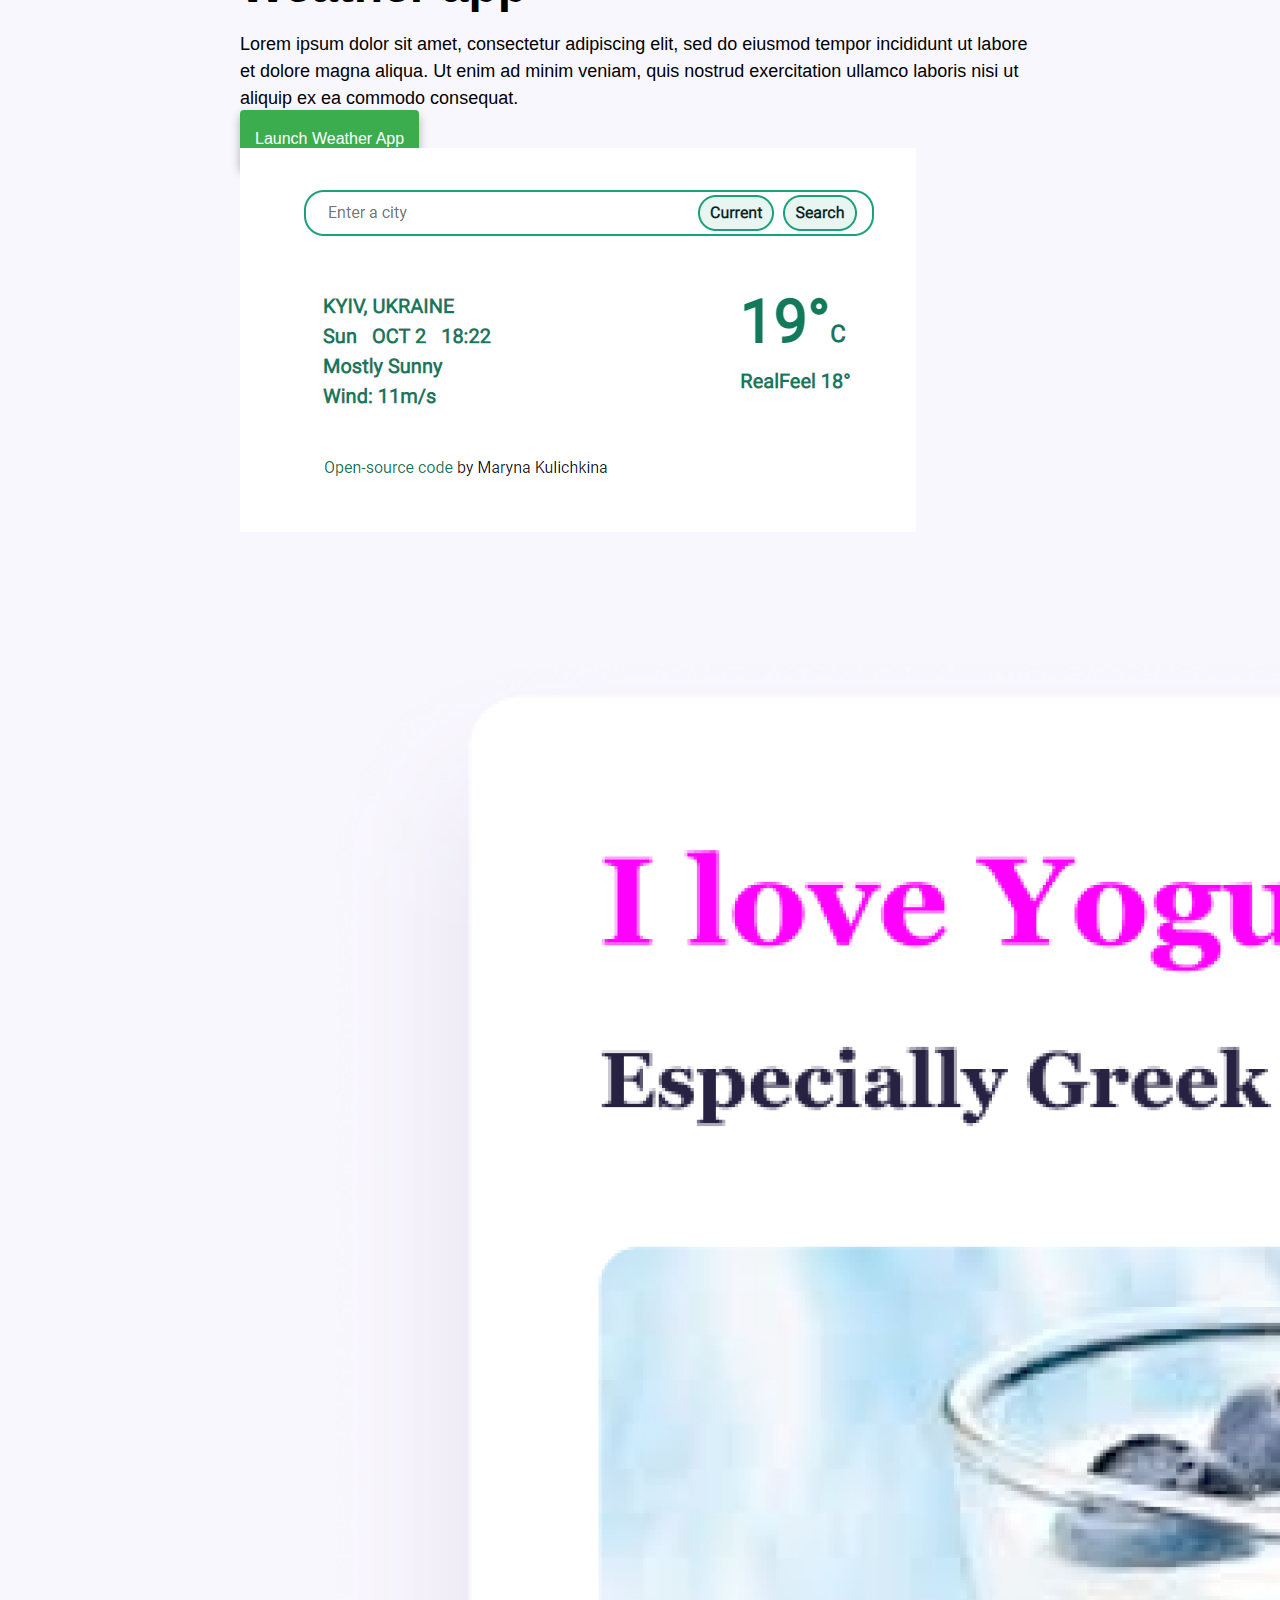
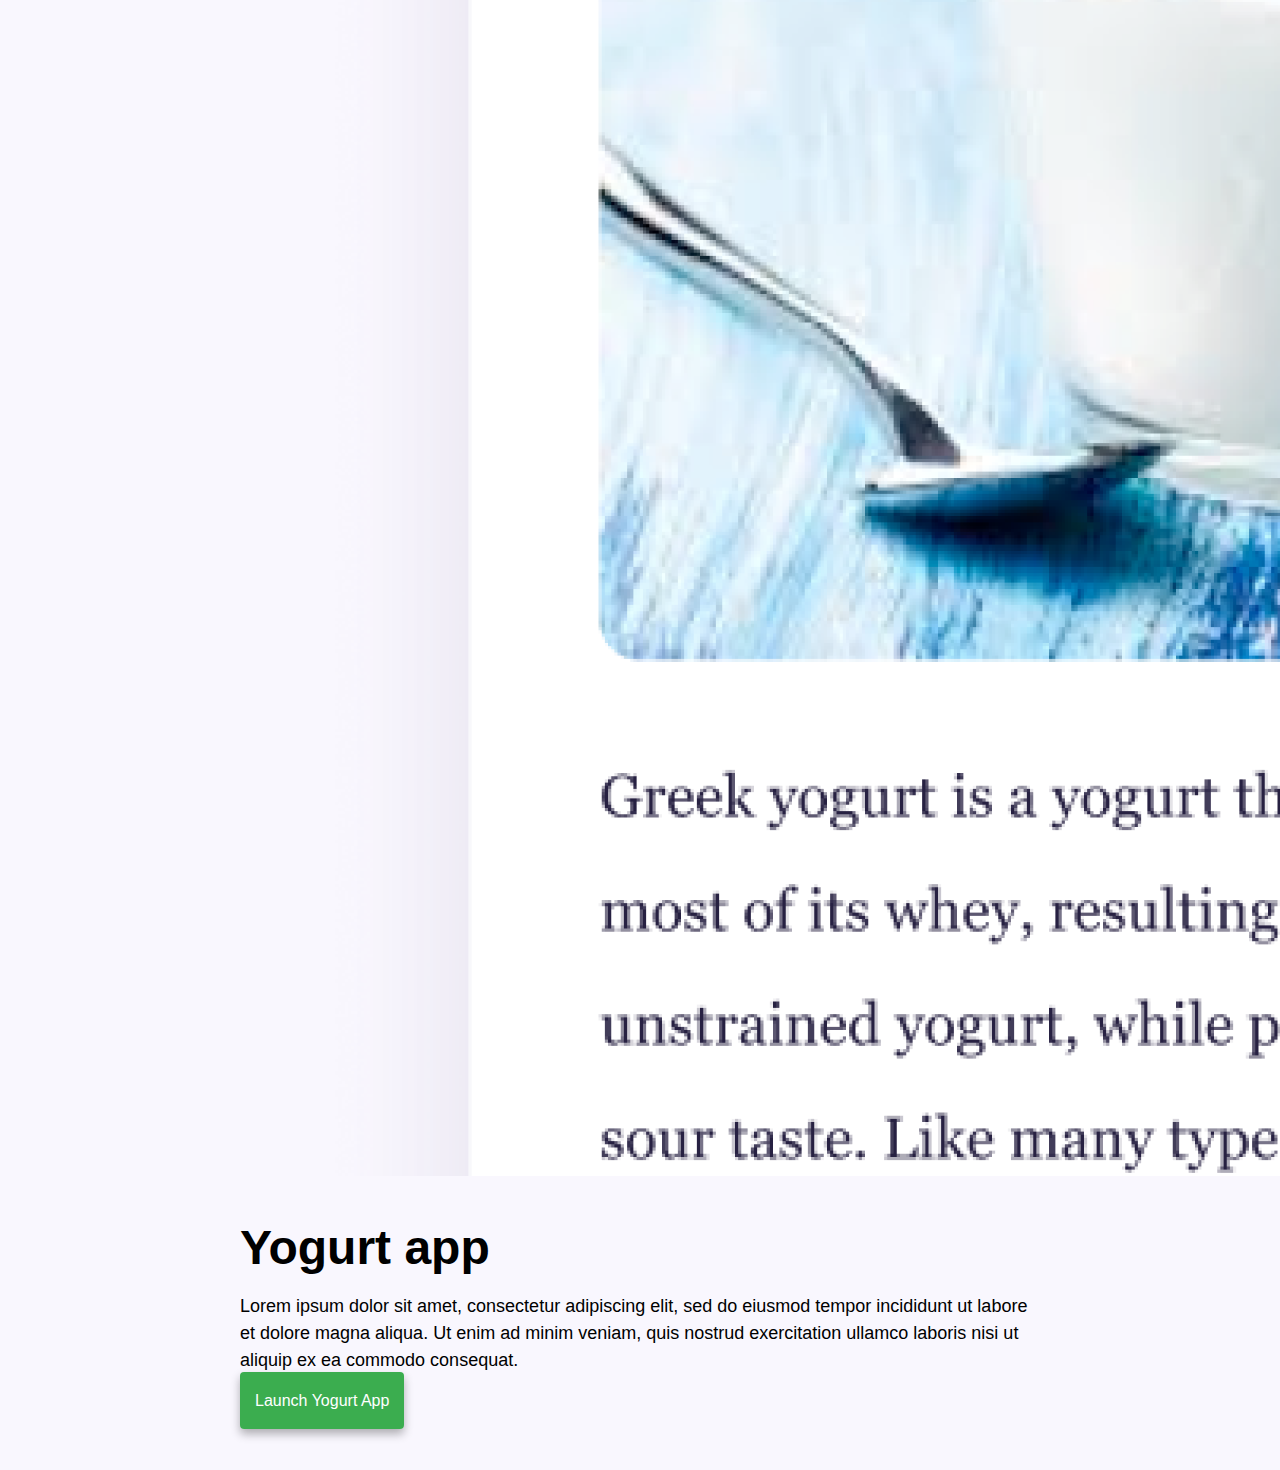
==== commit 5c7aea6e: "fixed responsive navbar collapse" ====
--- a/index.html
+++ b/index.html
@@ -19,8 +19,9 @@
   </head>
   <body>
     <div class="container">
+      <div class="container" id="navbar">
       <nav
-        class="navbar bg-custom rounded-2 fixed-top navbar-expand-lg bg-light"
+        class="navbar bg-custom rounded-2 fixed-top navbar-expand-md bg-light"
       >
         <div class="container-fluid">
           <a class="navbar-brand" href="index.html">Maryna Kulichkina</a>
@@ -36,14 +37,12 @@
             <span class="navbar-toggler-icon"></span>
           </button>
           <div
-            class="collapse navbar-collapse d-flex justify-content-end"
+            class="collapse navbar-collapse"
             id="navbarNavAltMarkup"
           >
-            <div class="navbar-nav">
-              <a class="nav-link active" aria-current="page" href="index.html"
-                >Home</a
-              >
-              <a class="nav-link" href="about.html">About me</a>
+            <div class="navbar-nav ">
+              <a class="nav-link active" aria-current="page" href="index.html">Home</a>
+              <a class="nav-link " href="about.html">About me</a>
               <a class="nav-link" href="about.html#email-link">Contact me</a>
             </div>
           </div>
--- a/style.css
+++ b/style.css
@@ -122,6 +122,19 @@
 .bg-custom {
   background-color: var(--secondary-color) !important;
 }
+.collapse {
+  display: flex;
+  justify-content: end;
+}
+#gitHub {
+  margin: 0 auto;
+  width: 85%;
+  text-align: center;
+}
+.gitHub {
+  color: var(--primary-color);
+  text-decoration: none;
+}
 
 @media (max-width: 576px) {
   .mb-3 {
@@ -142,14 +155,12 @@
   h2 {
     font-size: 32px;
   }
-  .nav-link,
-  .navbar-nav {
-    display: flex !important;
-    justify-content: center;
-  }
 
   .me {
     display: block;
     margin: 0 auto;
   }
+  .collapse {
+    justify-content: center;
+  }
 }
